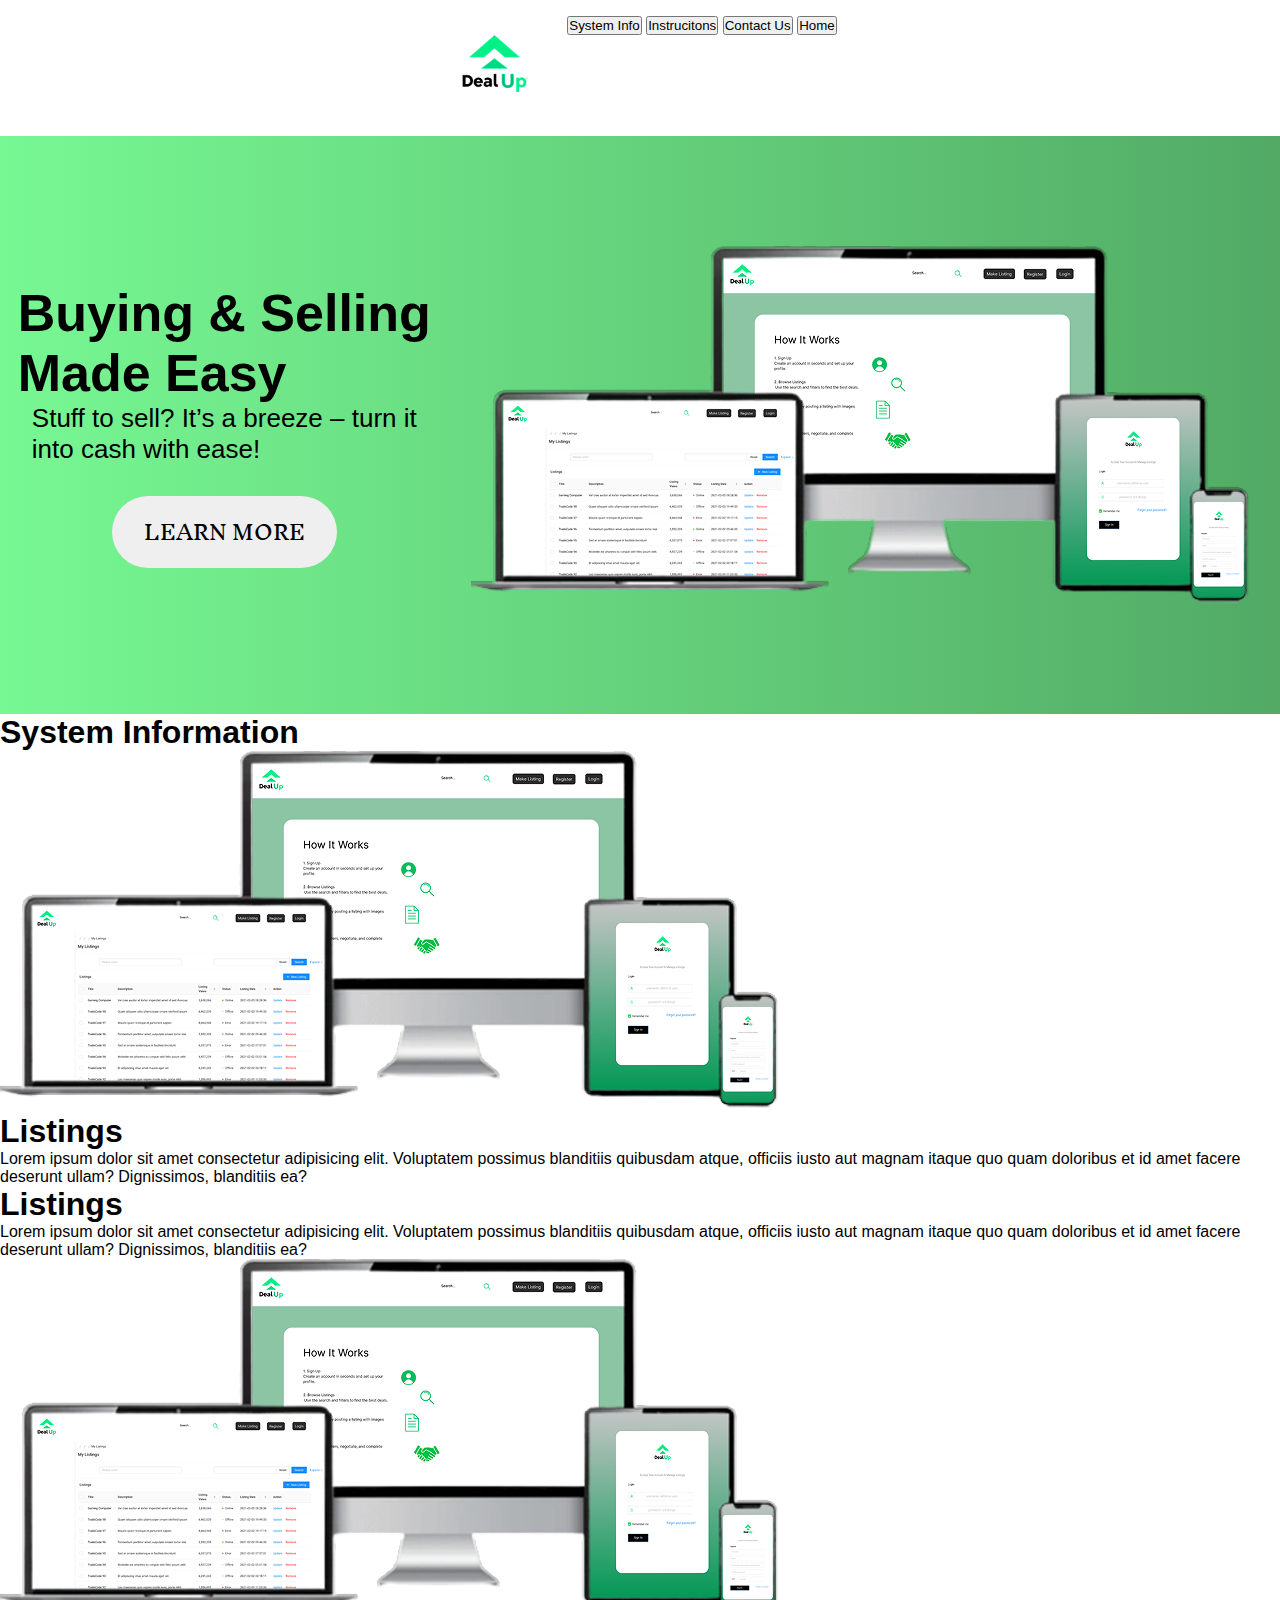
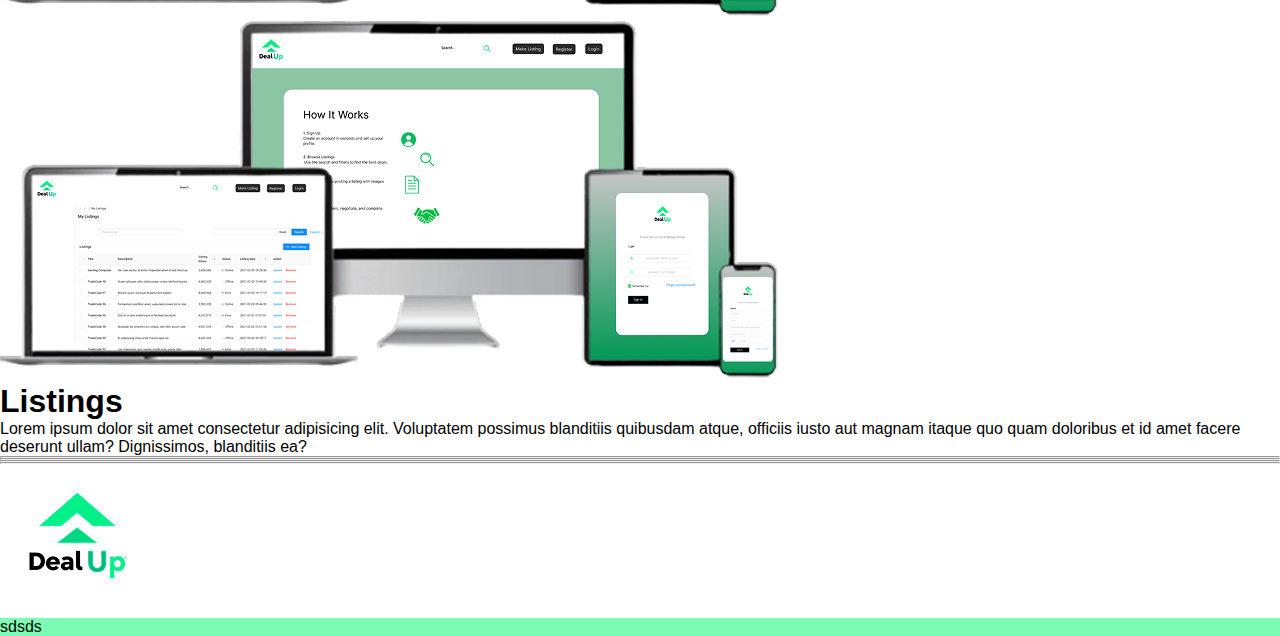
==== index.html @ 64e246d6 "Izmainas Hero page" ====
<!DOCTYPE html>
<html>
    <head>
        <meta charset="utf-8">
        <meta http-equiv="X-UA-Compatible" content="IE=edge">
        <title>DealUp</title>
        <link rel="icon" type="image/png" href="src/image/Logo.png">
        <meta name="description" content="">
        <meta name="viewport" content="width=device-width, initial-scale=1">
        <link rel="stylesheet" href="src/main.css">
        <link rel="preconnect" href="https://fonts.googleapis.com">
        <link rel="preconnect" href="https://fonts.gstatic.com" crossorigin>
        <link href="https://fonts.googleapis.com/css2?family=Inknut+Antiqua:wght@300;400;500;600;700;800;900&display=swap" rel="stylesheet">
    </head>

    <body >
      <div class="body">
        <div class="header">
          <header>
            <div>
            <nav>
              <div>
                <div class="logo">
                  <img src="src/image/Logo.png" alt="Logo" style="width: 100px;">
                </div>
              </div>
              <div class="NavButtons">
                <button>System Info</button>
                <button>Instrucitons</button>
                <button>Contact Us</button>
                <button id="home">Home</button>
              </div>
            </nav>
            </div>
          </header>
        </div> <!-- Header end -->
      
        <div id="Hero">

            <div id="Heading">
              <div id="HeroHead">
                <h1>Buying & Selling <br> Made Easy</h1>
              </div>
              <div>
                <p>Stuff to sell? It’s a breeze – turn it <br> into cash with ease!<p><br>
              </div>
              <div>
                <button class="Lern" type="button">LEARN MORE</button>
              </div>
            </div>
            <div id="HeroIMG">
              <img src="src/image/Hero.png" alt="Hero" style="height:358px;">
            </div>

        </div> <!-- Hero Section end  -->       

        <div class="System">
          <section>
            <div id="head">
              <h1>System Information</h1>
            </div>
            <div>
              <div>
                <img src="src/image/Hero.png">
                <h1>Listings</h1>
                <p>Lorem ipsum dolor sit amet consectetur adipisicing elit. Voluptatem possimus blanditiis quibusdam atque, officiis iusto aut magnam itaque quo quam doloribus et id amet facere deserunt ullam? Dignissimos, blanditiis ea?</p>
              </div>
              <div>
                <h1>Listings</h1>
                <p>Lorem ipsum dolor sit amet consectetur adipisicing elit. Voluptatem possimus blanditiis quibusdam atque, officiis iusto aut magnam itaque quo quam doloribus et id amet facere deserunt ullam? Dignissimos, blanditiis ea?</p>
                <img src="src/image/Hero.png">
               </div>
               <div>
                <img src="src/image/Hero.png">
                <h1>Listings</h1>
                <p>Lorem ipsum dolor sit amet consectetur adipisicing elit. Voluptatem possimus blanditiis quibusdam atque, officiis iusto aut magnam itaque quo quam doloribus et id amet facere deserunt ullam? Dignissimos, blanditiis ea?</p>
              </div>
            </div>
          </section>
        </div> <!-- System Information Section end  -->  

        <div id="joruney">
          <section>
          <hr id="top">
          <hr id="bottom">
            <div>
              <div>
                
              </div>

              <div>

              </div>
            </div>
          <hr id="top">
          <hr id="bottom">
        </section>
        </div> <!-- Journey Section end  -->  

        <div id="guide">
          <img src="src/image/Logo.png">
        </div> <!-- Guide Section end  -->  

        <div id="reviews">

        </div><!-- Reviews Section end  -->  
            
        <div id="download">

        </div><!-- Download Section end  -->  


        <div class="footer">
            <footer>
              sdsds
            </footer>
        </div> <!-- Footer Section end  -->  
      </div> 
      </body>

</html>
---- src/main.css ----
* {
    margin: 0;
    padding: 0;
    box-sizing: border-box;
  }
  
  html, body {
    margin: 0;
    padding: 0;
    scroll-behavior: smooth;
    font-family: Arial, sans-serif;
  }

  .Body{
    margin: 0;
    padding: 0;
    display: grid;
    grid-template-columns: 200px;
    grid-template-rows: repeat(8, 1fr);
  }

  .header {
    grid-column-start: span 3;
    grid-row: 3;
  } 
   
  nav {
    display: flex;
    justify-content: center;
    padding: 1rem;
    gap: 1.5rem;
  }

  #Hero {
    display: grid;
    padding-top: 100px;
    padding-bottom: 100px;
    grid-template-areas:
    "header img";
    gap: 5px;
    background: #77F893;
    background-image: linear-gradient(to right, rgba(255,0,0,0), rgba(82, 170, 101, 1));
  }

  #Hero > div {
    padding: 10px;
  }

  #Hero > div#Heading {
    font-size: 26px;
    text-align: left;
    grid-area: header;
    display: flex;
    justify-content: center;
    align-items:flex-end;
    display: inline-flex;
    justify-content: center;
    align-items: center;
    flex-direction: column;
  }

  #Hero > div#Quote {
    grid-area: quote;
    display: flex;
    justify-content: center;
    align-items:flex-end;
    text-align: left;
  }
  
  #Hero > div#Lern {
    grid-area: learn;
    display: flex;
    justify-content: center;
    text-align: left;

  }

  .Lern {
    border-radius: 100px;
    padding-left: 32px;
    padding-right: 32px;
    padding-top: 10px;
    padding-bottom: 10px;
    font-family: "Inknut Antiqua";
    font-size: 20px;
    cursor: pointer;
    background-image: rgb(rgb(255, 255, 255));
    white-space: nowrap;
    margin: 0;
    border: 0;
  }

  .Lern:hover {
    background-color: #2BB549;
    color: #fff;
    
  }



  #Hero > div#HeroIMG {
    grid-area: img;
    display: flex;
    justify-content: center;
    align-items: center;
  }

.section{
  background-color: #fff;
}
.footer{
  grid-row: 8;
  background-color: #7AFCB4;
}
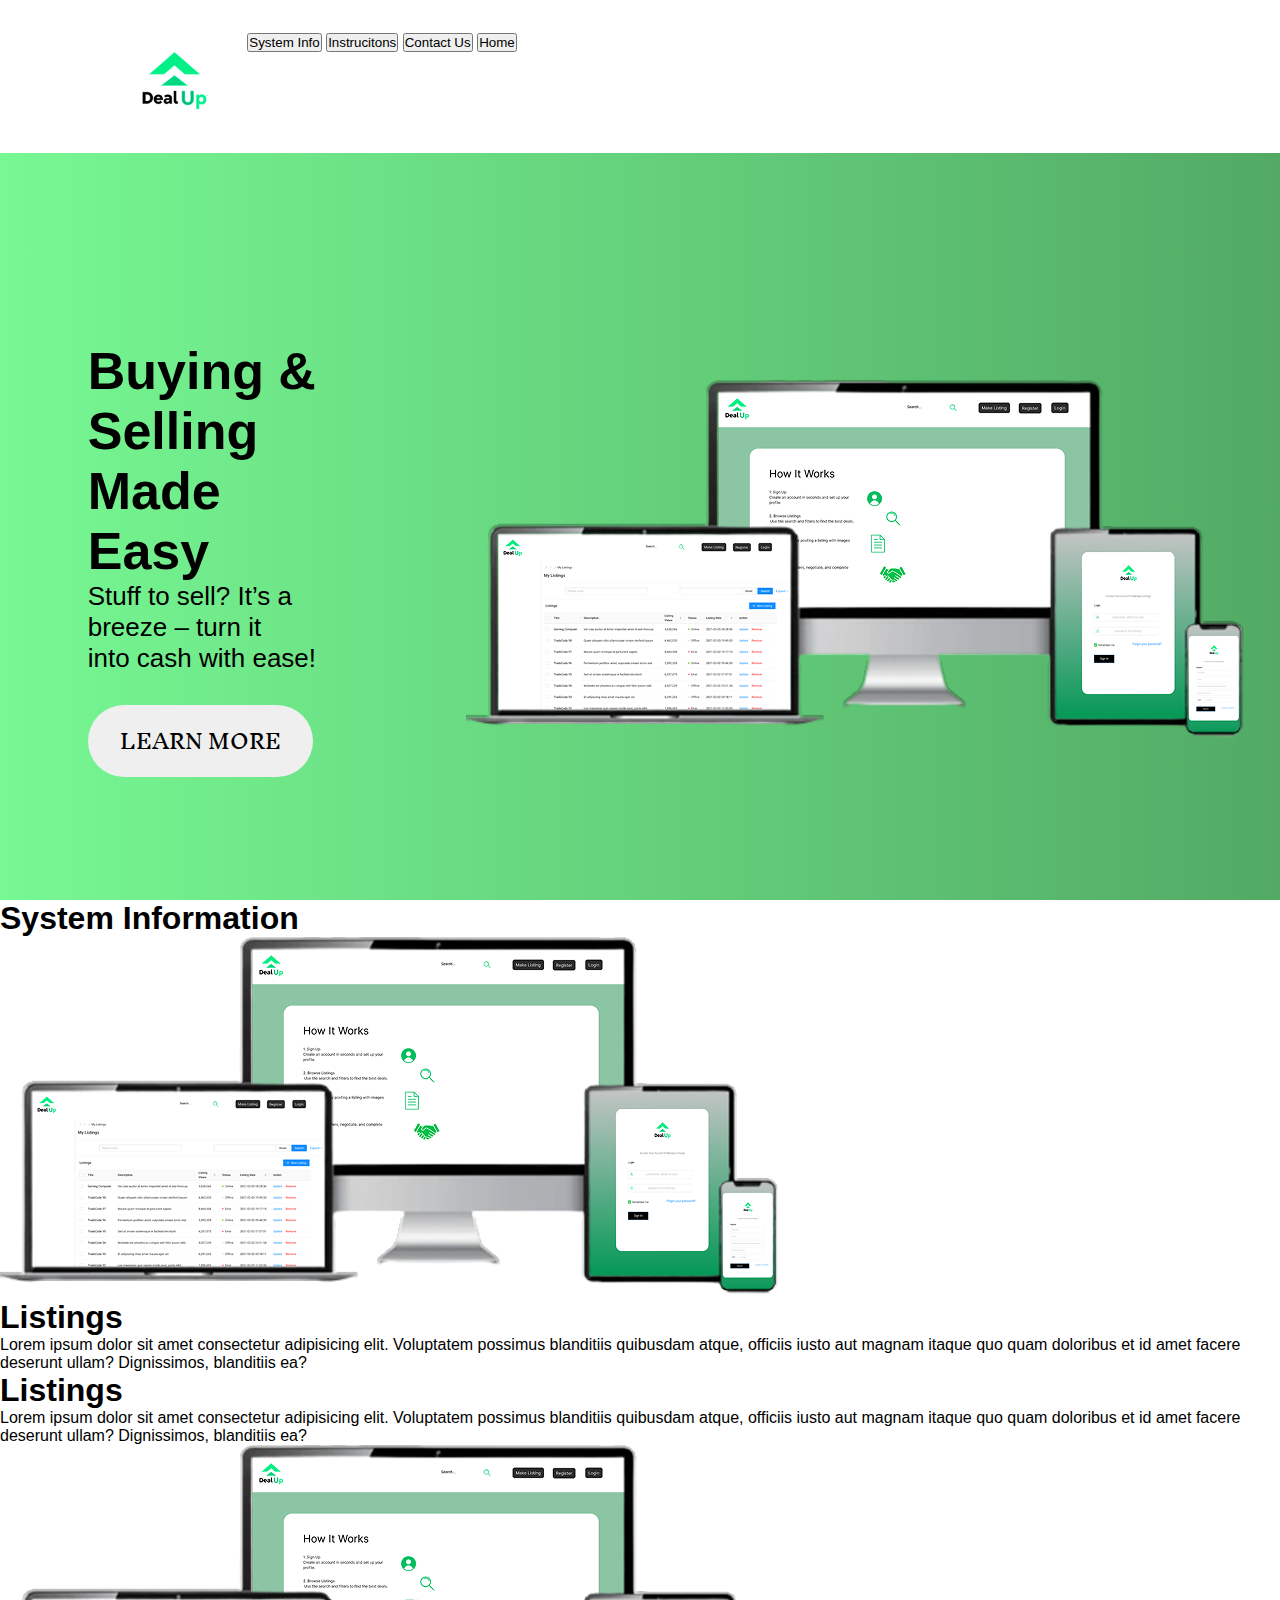
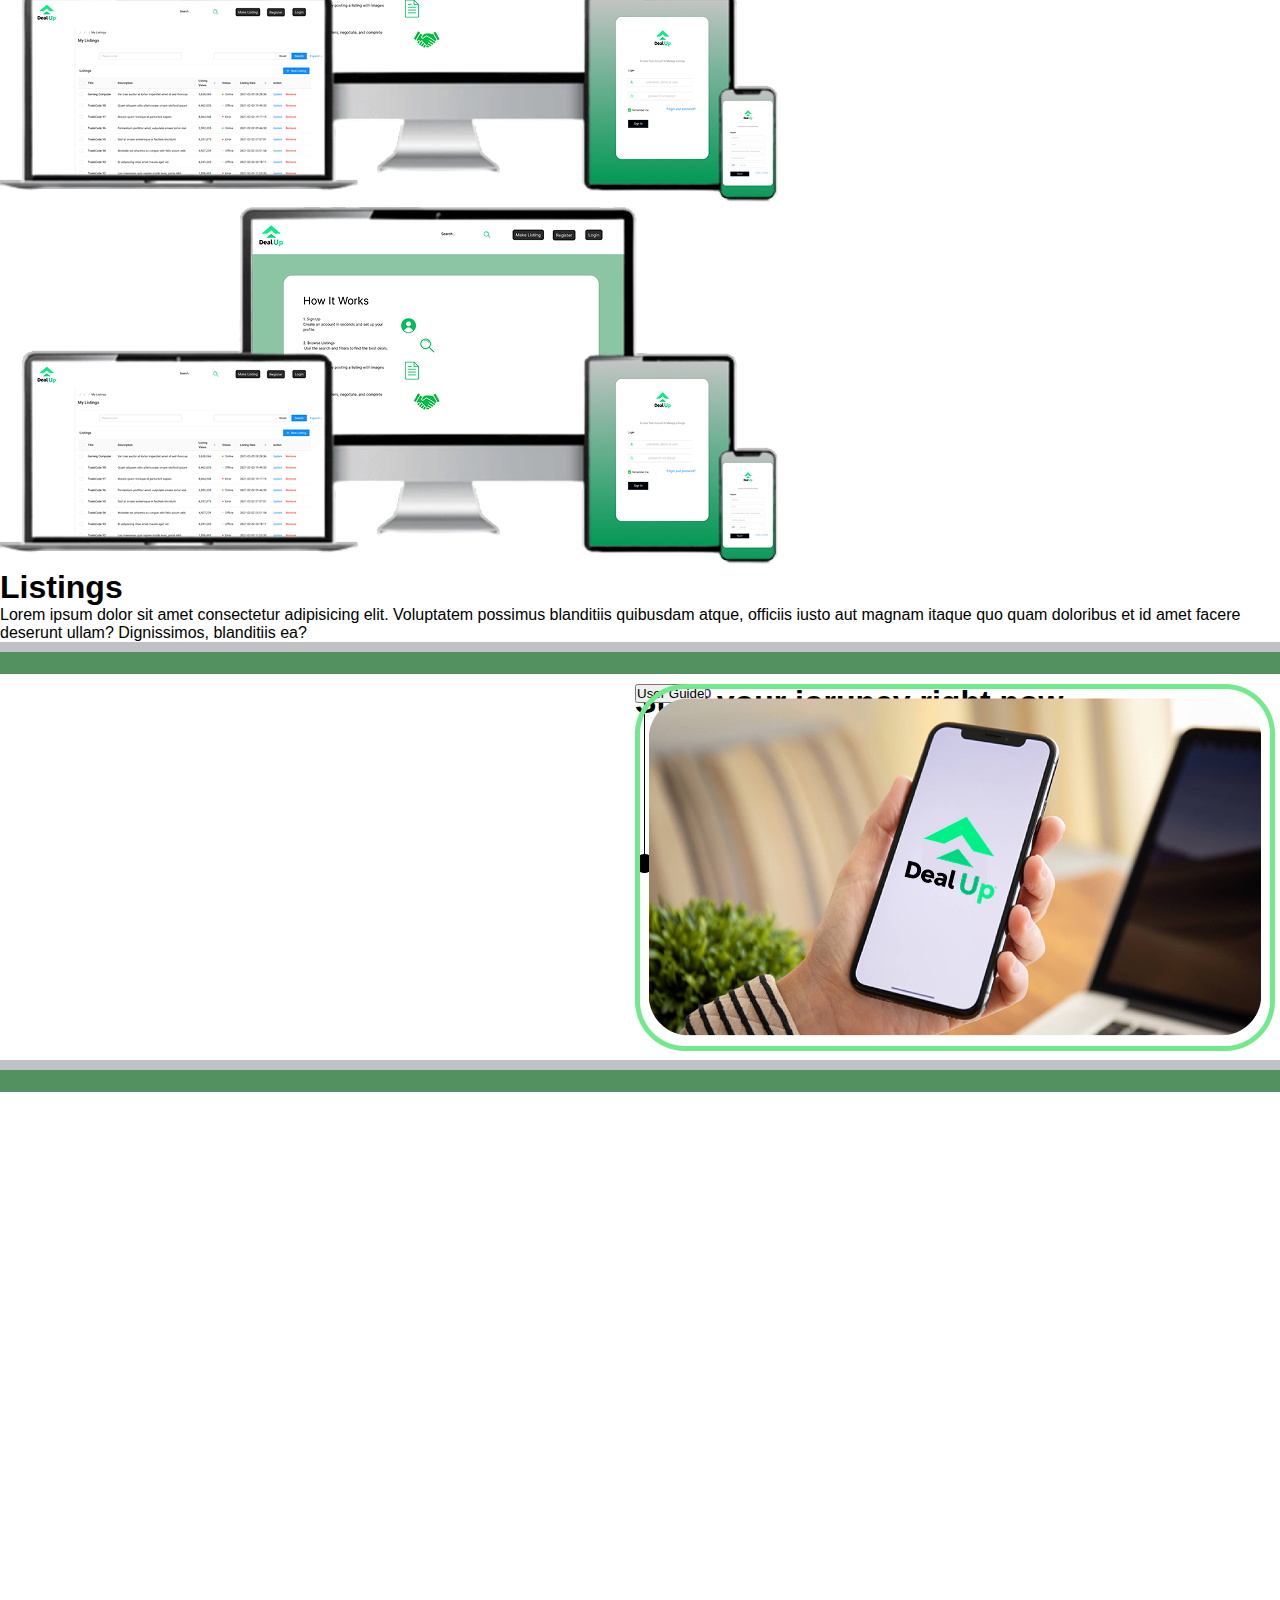
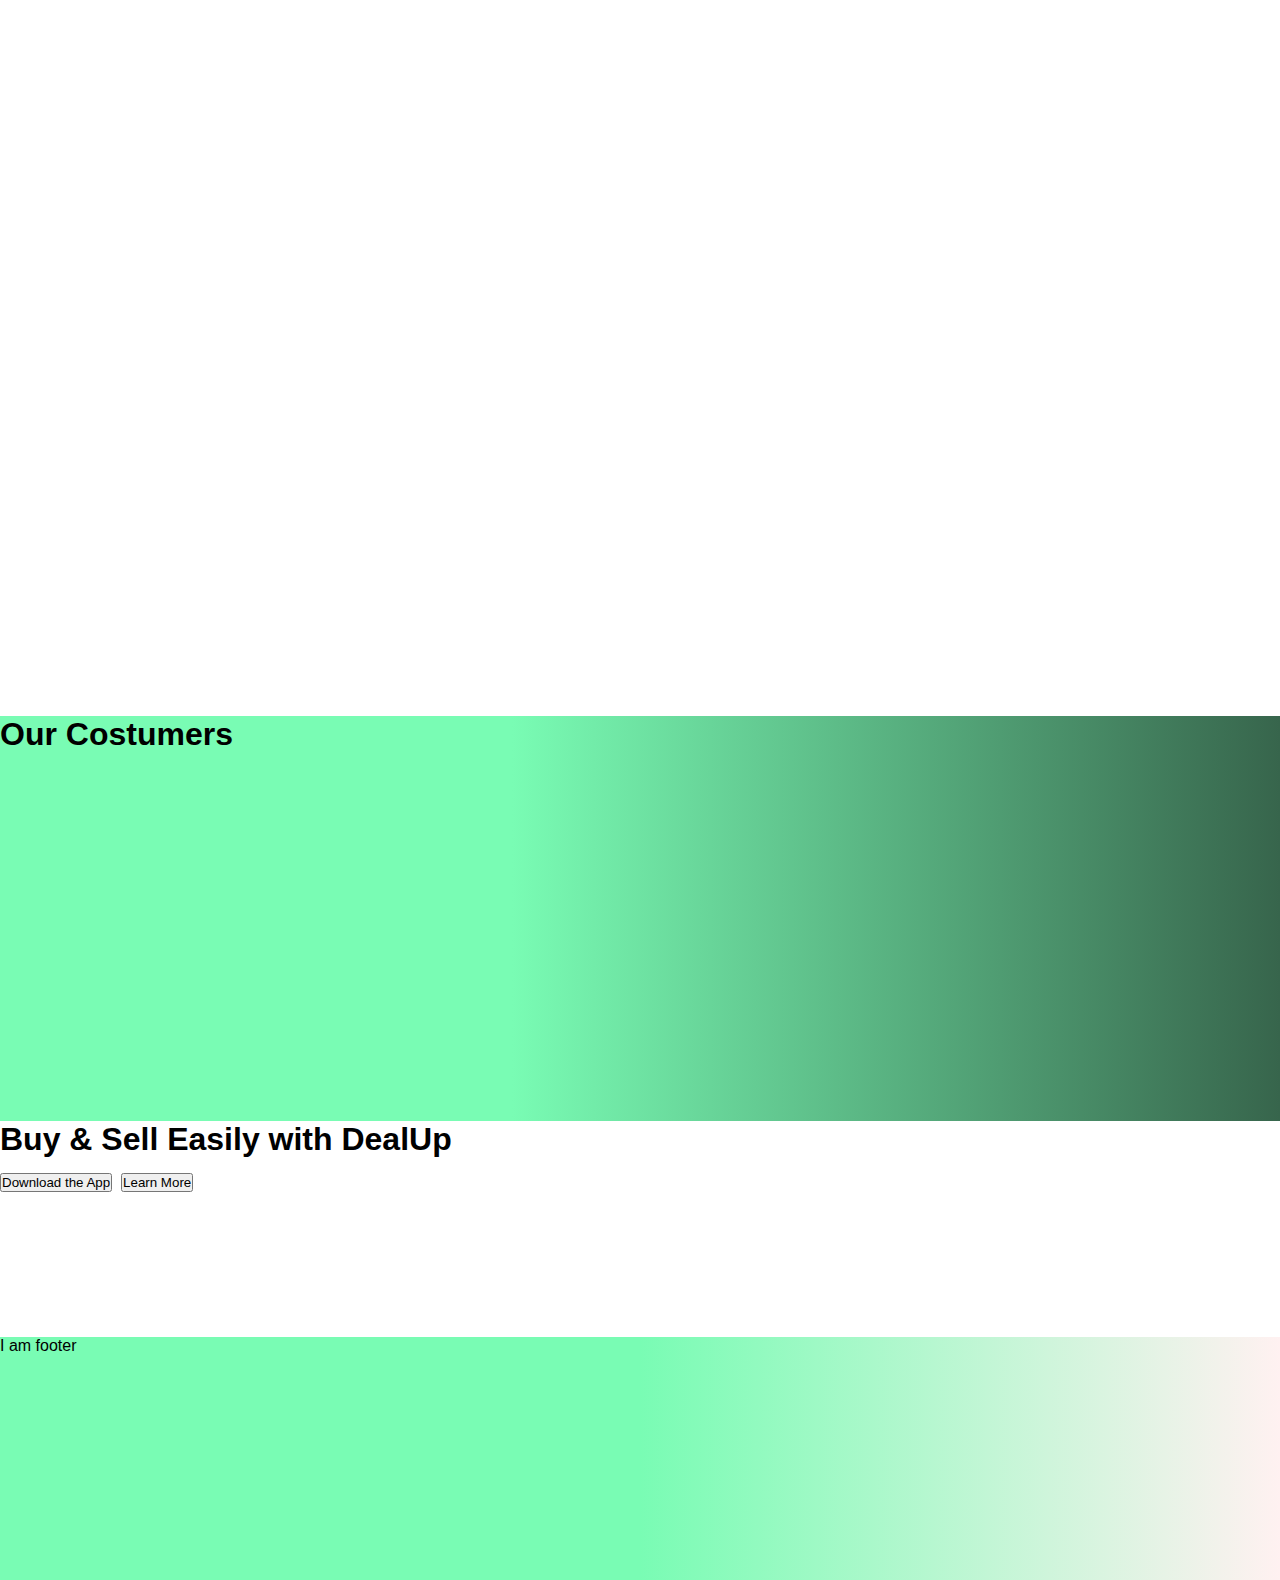
==== commit f93a1ca6: "Co-authored-by: Ralfs Rodrigo Poga  <23DP3RPoga@users.noreply.github.com> Journey , footer guide, do" ====
--- a/index.html
+++ b/index.html
@@ -20,12 +20,12 @@
             <div>
             <nav>
               <div>
-                <div class="logo">
+                <div id="logo">
                   <img src="src/image/Logo.png" alt="Logo" style="width: 100px;">
                 </div>
               </div>
-              <div class="NavButtons">
-                <button>System Info</button>
+              <div id="NavButtons">
+                <button >System Info</button>
                 <button>Instrucitons</button>
                 <button>Contact Us</button>
                 <button id="home">Home</button>
@@ -45,7 +45,7 @@
                 <p>Stuff to sell? It’s a breeze – turn it <br> into cash with ease!<p><br>
               </div>
               <div>
-                <button class="Lern" type="button">LEARN MORE</button>
+                <button id="Lern" type="button">LEARN MORE</button>
               </div>
             </div>
             <div id="HeroIMG">
@@ -83,13 +83,21 @@
           <section>
           <hr id="top">
           <hr id="bottom">
-            <div>
-              <div>
-                
+            <div id="mainJourney">
+              <div id="Heading">
+                <h1>Start your joruney right now</h1>
               </div>
-
-              <div>
-
+              <div id="line">
+                <img src="src/image/Group 52.png" alt="line">
+              </div>
+              <div id="link">
+                <a href="">link/dealup</a>
+              </div>
+              <div id="button">
+                <button>User Guide</button>
+              </div>
+              <div id="image">
+                <img src="src/image/Group 50.png" alt="image">
               </div>
             </div>
           <hr id="top">
@@ -98,23 +106,31 @@
         </div> <!-- Journey Section end  -->  
 
         <div id="guide">
-          <img src="src/image/Logo.png">
+          
         </div> <!-- Guide Section end  -->  
 
         <div id="reviews">
-
+          <div>
+            <h1>Our Costumers</h1>
+            <div>
+               <!-- card 1--> <!-- card 2--> <!-- card 3-->
+            </div> 
+          </div> 
         </div><!-- Reviews Section end  -->  
             
         <div id="download">
-
+          <div id="download">
+            <h1>Buy & Sell Easily with DealUp <h1> <button>Download the App</button> <button>Learn More</button>
+           </div>
         </div><!-- Download Section end  -->  
 
 
-        <div class="footer">
+        <div id="footer">
             <footer>
-              sdsds
+              I am footer
             </footer>
         </div> <!-- Footer Section end  -->  
+
       </div> 
       </body>
 
--- a/src/main.css
+++ b/src/main.css
@@ -20,10 +20,24 @@
   }
 
   .header {
-    grid-column-start: span 3;
-    grid-row: 3;
+    height: 17vh;
+    display: grid;
+    grid-template-columns: repeat(2,1fr);
+    grid-row: 1;
+      justify-content: center;
+  align-items:flex-end;
+  flex-direction: column;
   } 
-   
+  #logo{
+  grid-column-start: 1;
+  grid-column-end: 1;  
+  
+
+  }
+  #NavButtons{
+    grid-column-start: 2;
+    grid-column-end: 2;  
+  }
   nav {
     display: flex;
     justify-content: center;
@@ -32,6 +46,8 @@
   }
 
   #Hero {
+    height: 83vh;
+    grid-row: 2;
     display: grid;
     padding-top: 100px;
     padding-bottom: 100px;
@@ -52,19 +68,8 @@
     grid-area: header;
     display: flex;
     justify-content: center;
-    align-items:flex-end;
-    display: inline-flex;
-    justify-content: center;
-    align-items: center;
+    padding: 20%;
     flex-direction: column;
-  }
-
-  #Hero > div#Quote {
-    grid-area: quote;
-    display: flex;
-    justify-content: center;
-    align-items:flex-end;
-    text-align: left;
   }
   
   #Hero > div#Lern {
@@ -75,7 +80,7 @@
 
   }
 
-  .Lern {
+  #Lern {
     border-radius: 100px;
     padding-left: 32px;
     padding-right: 32px;
@@ -90,13 +95,59 @@
     border: 0;
   }
 
-  .Lern:hover {
+  #Lern:hover {
     background-color: #2BB549;
     color: #fff;
     
   }
 
+  #top {
+    height: 10px;
+    background-color: rgba(164, 167, 174, 0.7);
+    padding: 0%;
+    border: 0;
+  }
 
+  #bottom {
+    height: 22px;
+    background-color: rgba(64, 133, 79, 0.9);
+    padding: 0%;
+    border: 0;
+  }
+
+  #mainJourney {
+    grid-template-columns: 1fr 3fr;
+    background-color: #2196F3;
+    padding: 5px; 
+    grid-row: 2;
+    display: grid;
+    grid-template-areas:
+    "Heading image"
+    "line link image"
+    "button image";
+    gap: 5px;
+    background: #ffffff;
+  }
+  
+  #mainJourney > div#Heading {
+    grid-area: Heading;
+  }
+
+  #mainJourney > div#link {
+    grid-area: link;
+  }
+
+  #mainJourney > div#line {
+    grid-area: line;
+  }
+
+  #mainJourney > div#button {
+    grid-area: button;
+  }
+
+  #mainJourney > div#image {
+    grid-area: image;
+  }
 
   #Hero > div#HeroIMG {
     grid-area: img;
@@ -105,10 +156,36 @@
     align-items: center;
   }
 
-.section{
-  background-color: #fff;
+#System{
+  height: 119vh;
+  grid-row: 3;  
+  background-color: #ffffff;
 }
-.footer{
+#journey{
+  grid-row: 4;
+  background-color: #ffffff;
+
+}
+#guide{
+  grid-row: 5;
+  background-color: #7AFCB4;
+  height: 136vh;
+  background-color: #FFF;
+}
+#reviews{
+  grid-row: 6;
+  background-image: linear-gradient(to right,#79FCB4 40%,#37654C 100%);
+  height: 45vh;
+}
+#download{
+  grid-row: 7;
+  background-color: #ffffff;
+  height: 24vh;
+  
+}
+
+#footer{
+  height: 27vh;
   grid-row: 8;
-  background-color: #7AFCB4;
+  background-image: linear-gradient(to right,#79FCB4 50%,#FFF1F1 100%);
 }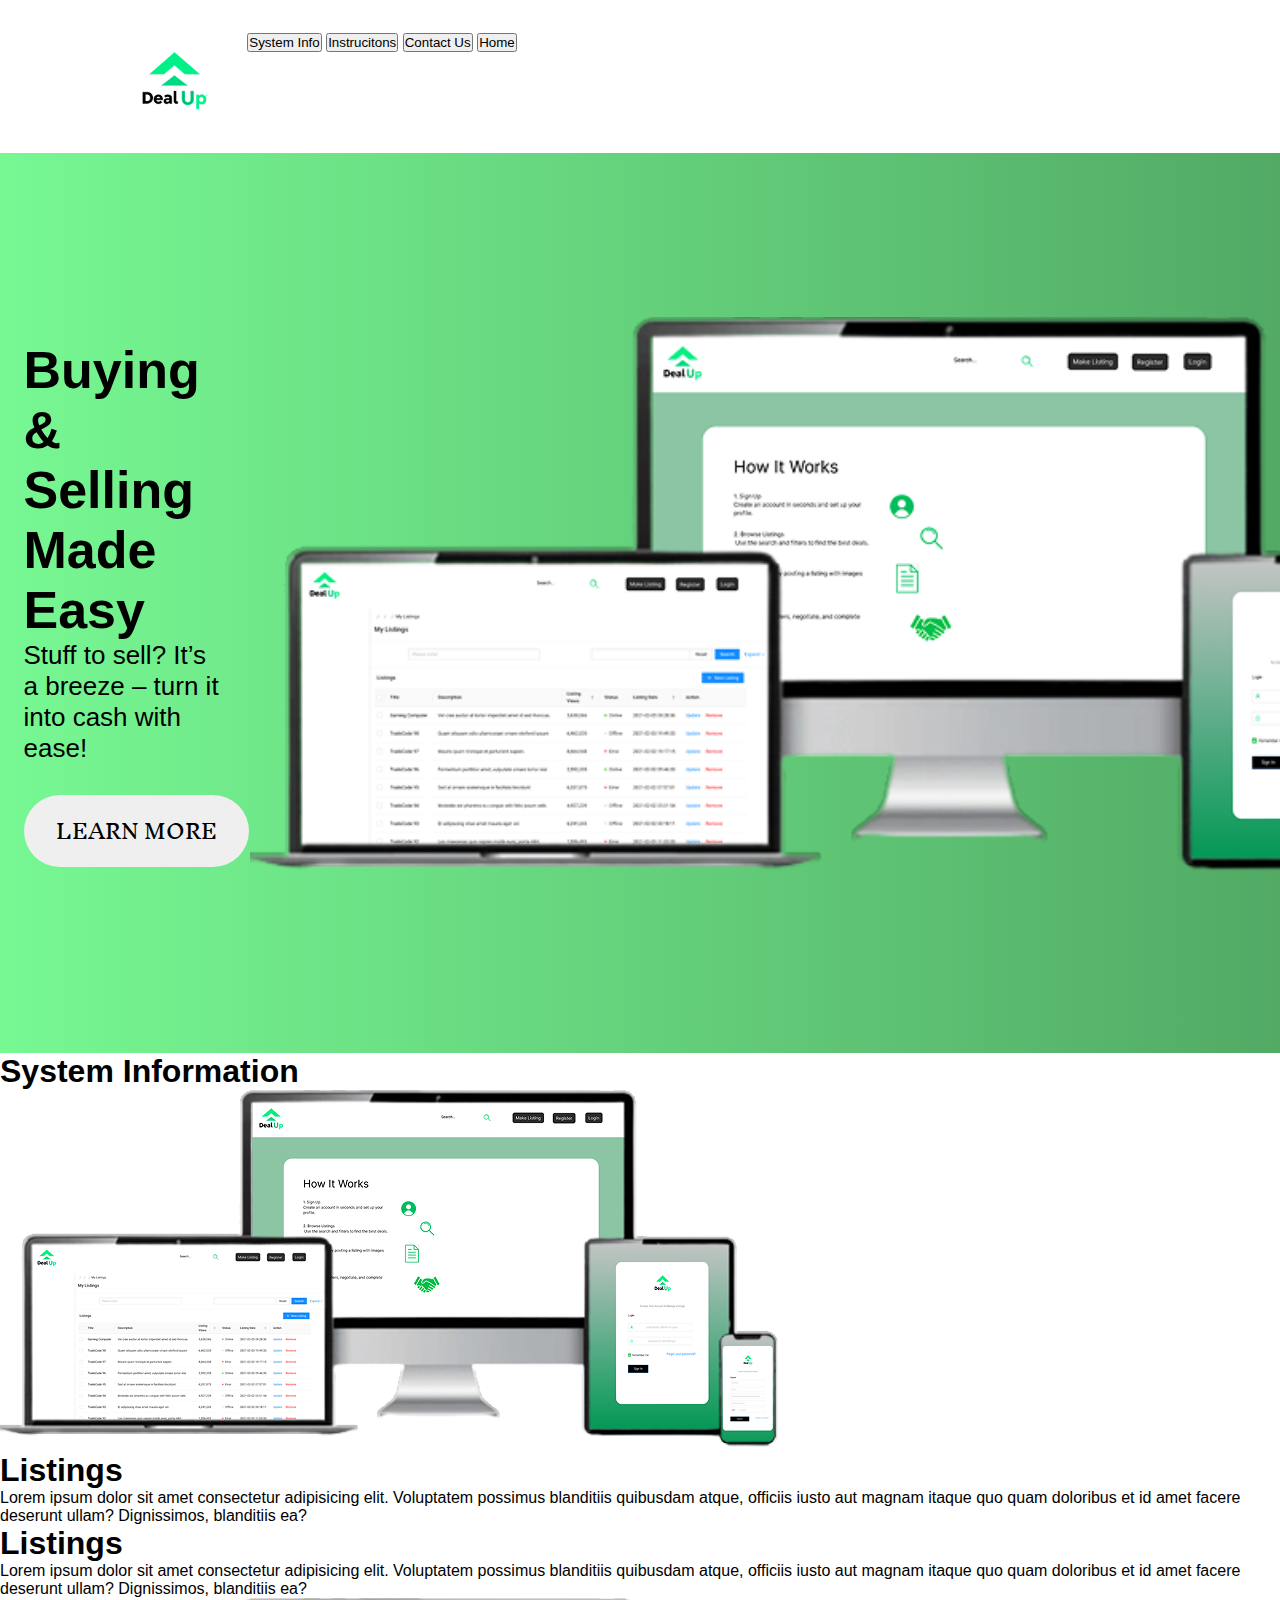
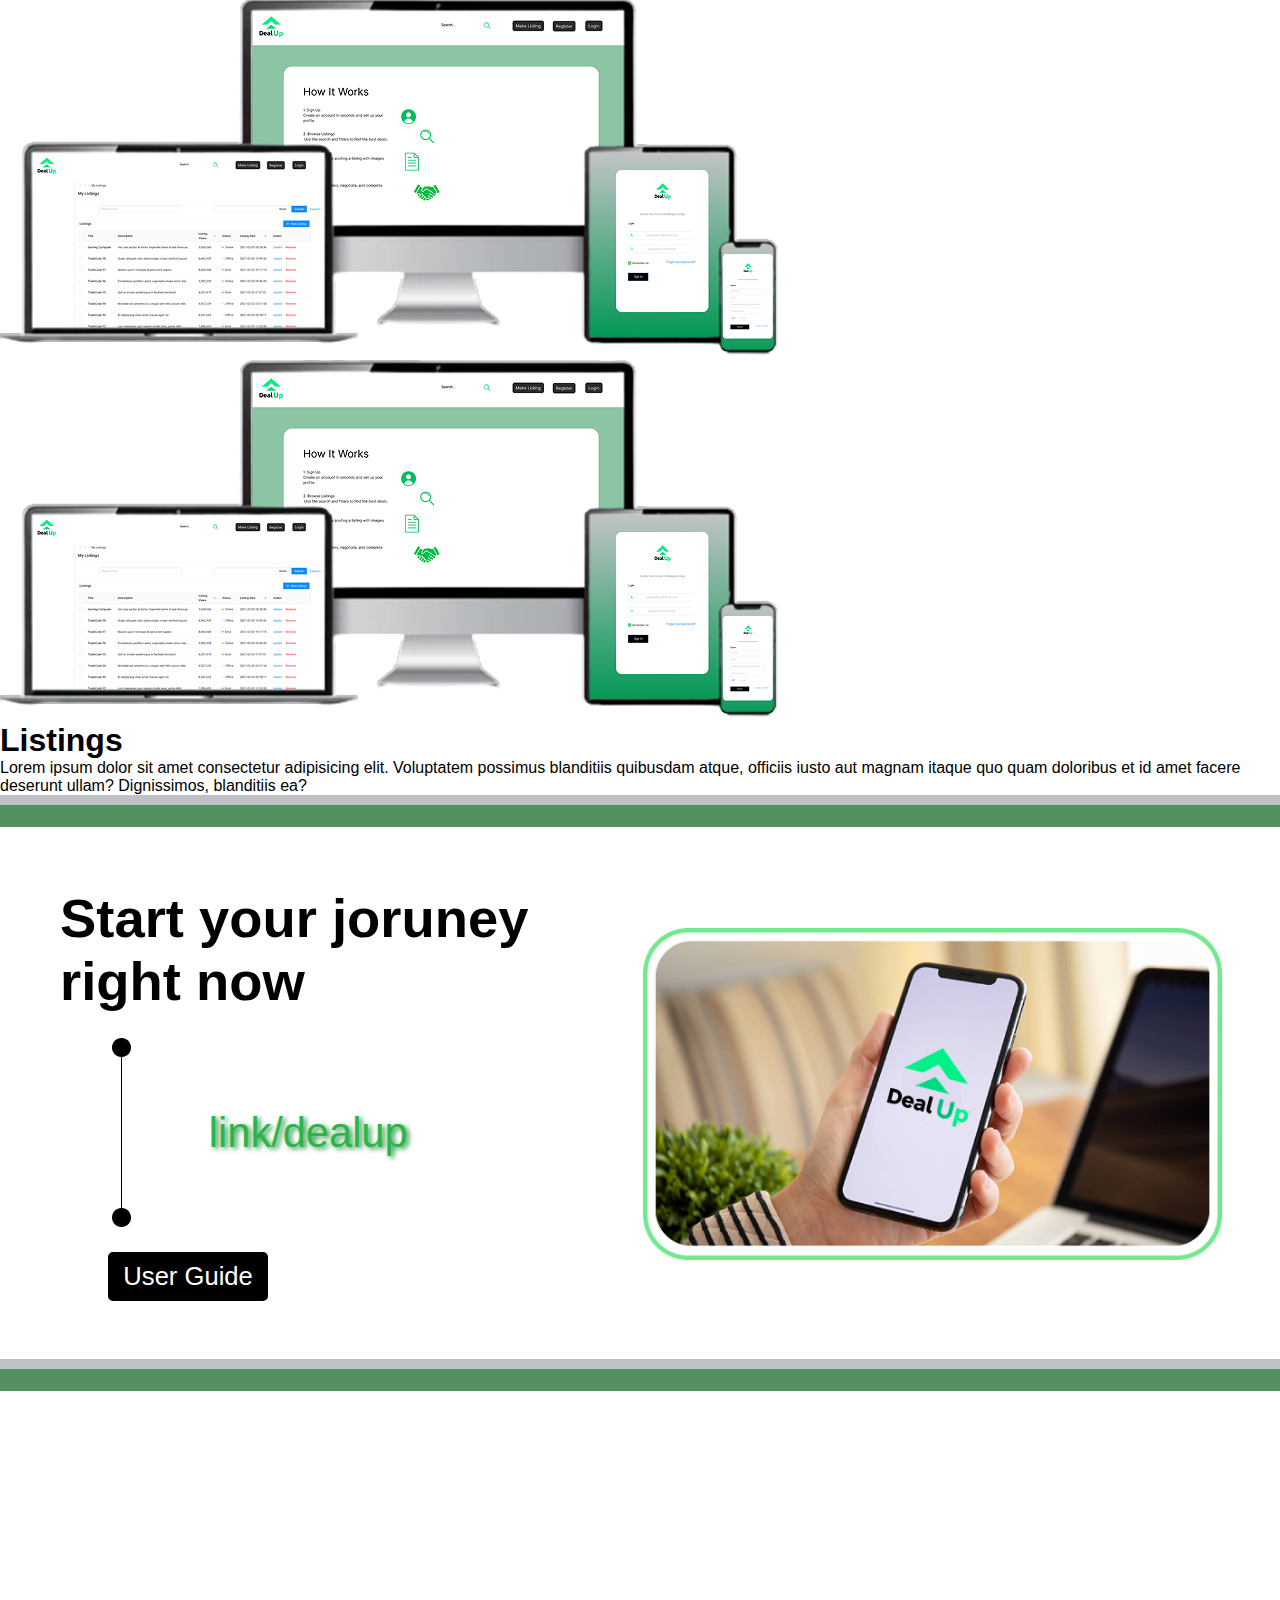
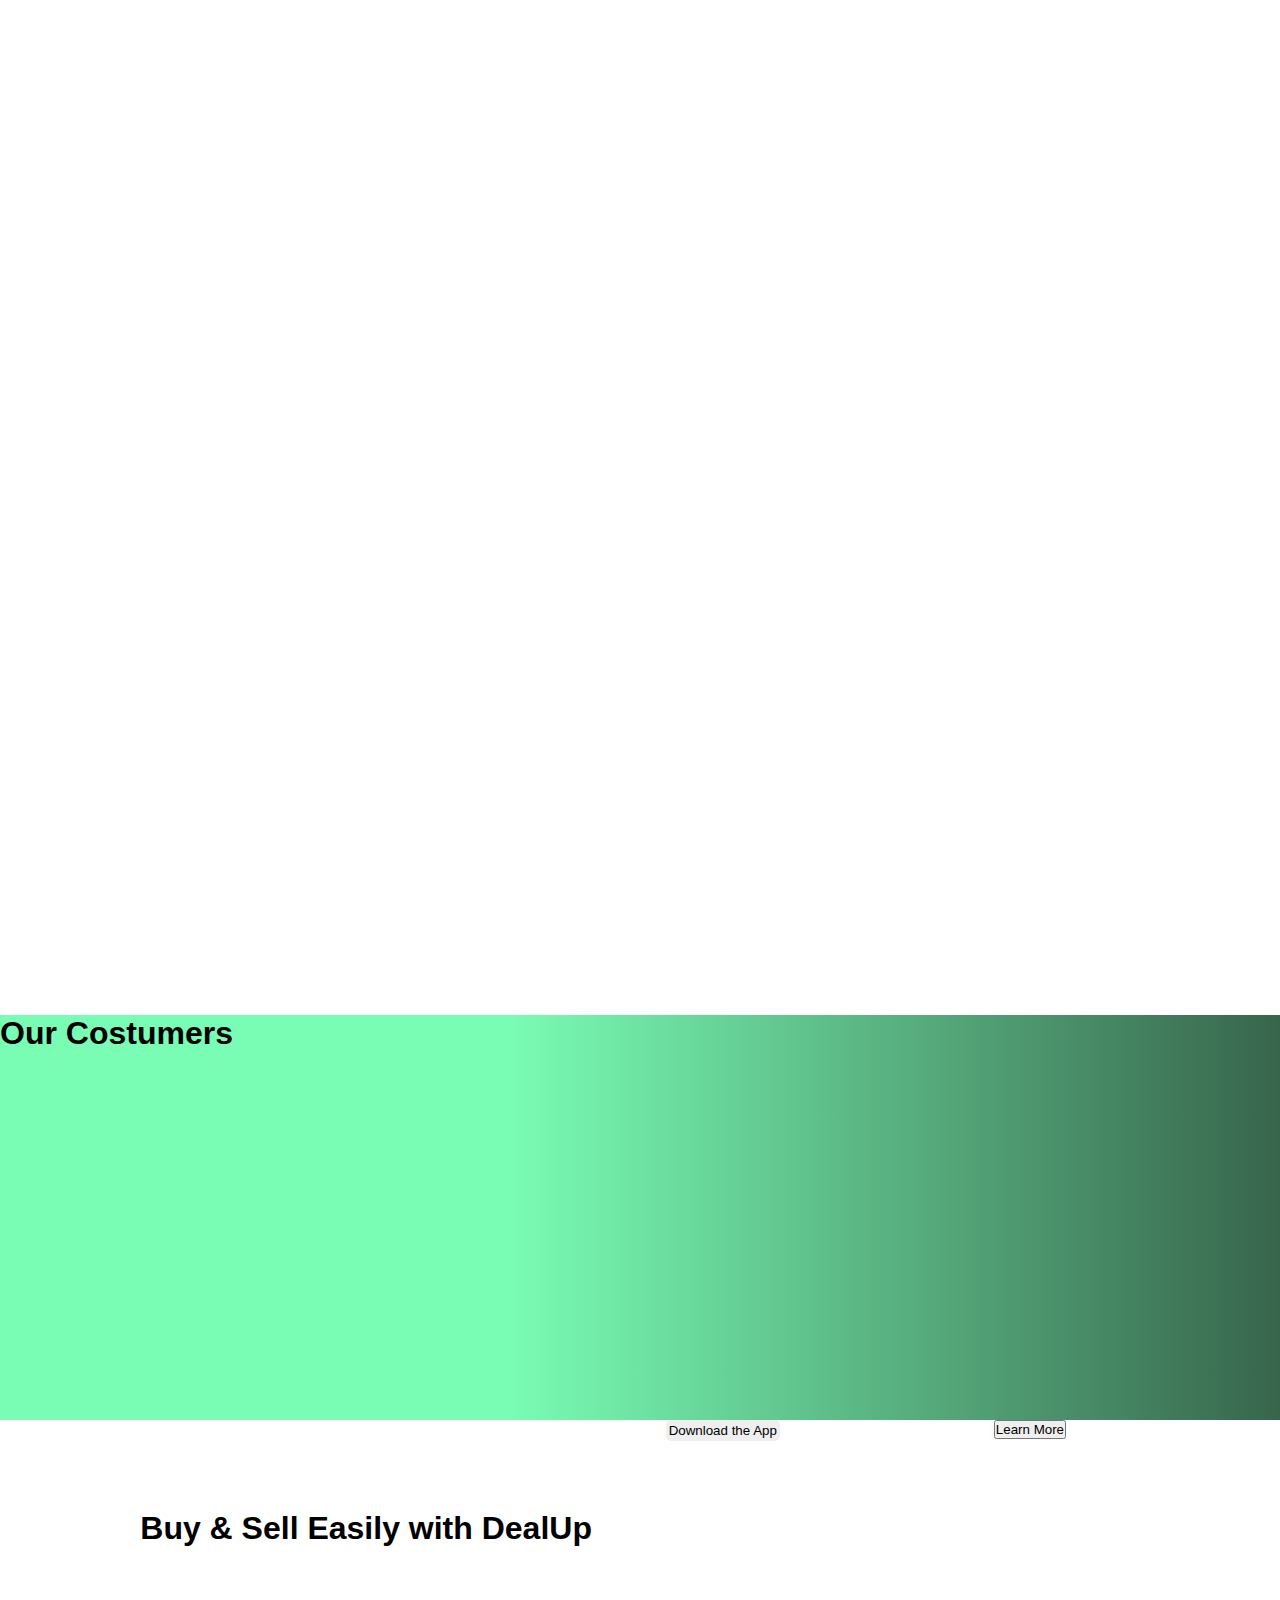
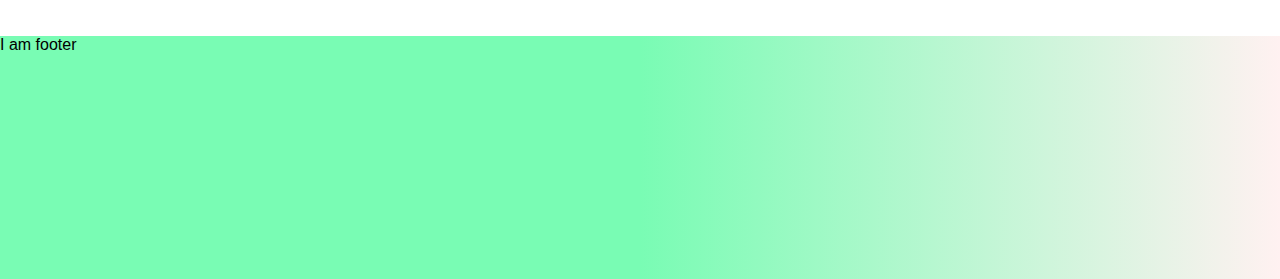
==== commit b467c97b: "pabeigts journey" ====
--- a/index.html
+++ b/index.html
@@ -45,11 +45,11 @@
                 <p>Stuff to sell? It’s a breeze – turn it <br> into cash with ease!<p><br>
               </div>
               <div>
-                <button id="Lern" type="button">LEARN MORE</button>
+                <button id="Lern">LEARN MORE</button>
               </div>
             </div>
             <div id="HeroIMG">
-              <img src="src/image/Hero.png" alt="Hero" style="height:358px;">
+              <img src="src/image/Hero.png" alt="Hero" style="height:84%;">
             </div>
 
         </div> <!-- Hero Section end  -->       
@@ -94,10 +94,10 @@
                 <a href="">link/dealup</a>
               </div>
               <div id="button">
-                <button>User Guide</button>
+                <button id="UserButton">User Guide</button>
               </div>
               <div id="image">
-                <img src="src/image/Group 50.png" alt="image">
+                <img src="src/image/Group 50.png" alt="image" style="height: 80%;">
               </div>
             </div>
           <hr id="top">
@@ -119,9 +119,10 @@
         </div><!-- Reviews Section end  -->  
             
         <div id="download">
-          <div id="download">
-            <h1>Buy & Sell Easily with DealUp <h1> <button>Download the App</button> <button>Learn More</button>
-           </div>
+          <div id="text"><h1>Buy & Sell Easily with DealUp</h1></div>
+          <div id="b1"><button id="b11">Download the App</button></div>
+          <div id="b2"><button>Learn More</button></div>
+              
         </div><!-- Download Section end  -->  
 
 
--- a/src/main.css
+++ b/src/main.css
@@ -46,7 +46,7 @@
   }
 
   #Hero {
-    height: 83vh;
+    height: 100vh;
     grid-row: 2;
     display: grid;
     padding-top: 100px;
@@ -58,6 +58,13 @@
     background-image: linear-gradient(to right, rgba(255,0,0,0), rgba(82, 170, 101, 1));
   }
 
+  #Hero > div#HeroIMG {
+      grid-area: img;
+      display: flex;
+      justify-content: center;
+      align-items: center;
+    }
+  
   #Hero > div {
     padding: 10px;
   }
@@ -68,7 +75,7 @@
     grid-area: header;
     display: flex;
     justify-content: center;
-    padding: 20%;
+    padding-left: 10%;
     flex-direction: column;
   }
   
@@ -118,43 +125,84 @@
   #mainJourney {
     grid-template-columns: 1fr 3fr;
     background-color: #2196F3;
-    padding: 5px; 
+    padding: 50px; 
     grid-row: 2;
     display: grid;
     grid-template-areas:
-    "Heading image"
+    "Heading Heading image"
     "line link image"
-    "button image";
+    "button button image";
     gap: 5px;
     background: #ffffff;
   }
+
+  #mainJourney > div {
+    padding: 10px;
+  }
   
   #mainJourney > div#Heading {
     grid-area: Heading;
-  }
+    font-size: 170%;
+    text-align: bottom;
+    display: flex;
+    justify-content: center;
+    
+  } 
+
+  #mainJourney > div#line {
+      grid-area: line;
+      display: flex;
+      justify-content: center;
+      align-items: center;
+    }
 
   #mainJourney > div#link {
     grid-area: link;
-  }
-
-  #mainJourney > div#line {
-    grid-area: line;
+    display: flex;
+    justify-content: left;
+    align-items: center;
+    font-size: 260%;
+  }
+  #mainJourney > div#link > a {
+    text-decoration: none;
+    color:#2BB549;
+    text-shadow: #27923e 3px 2px 5px;
   }
 
   #mainJourney > div#button {
     grid-area: button;
+    padding-left: 10%;
+    display: flex;
+    justify-content: left;
+    align-items: center;
+    
+  }
+  #UserButton {
+    font-size: 160%;
+    border: 0;
+    padding: 2%;
+    padding-left: 3%;
+    padding-right: 3%;
+    border-radius: 5px;
+    background-color: black;
+    color: white;
+    cursor: pointer;
+  }
+
+  #UserButton:hover {
+    background-color: #2BB549;
+    color: #fff;
+    
   }
 
   #mainJourney > div#image {
     grid-area: image;
-  }
-
-  #Hero > div#HeroIMG {
-    grid-area: img;
     display: flex;
     justify-content: center;
     align-items: center;
   }
+
+  
 
 #System{
   height: 119vh;
@@ -179,10 +227,40 @@
 }
 #download{
   grid-row: 7;
+  grid-template-areas: 
+  "text b1 b2";
+  display: grid;
   background-color: #ffffff;
   height: 24vh;
   
 }
+#download > div#text {
+  grid-area: text;
+}
+div#text {
+  display: flex;
+  justify-content: center;
+  align-items: center;
+  font-size: 100%;
+  padding-left: 10%;
+}
+
+#download > div#b1 {
+  grid-area: b1;
+}
+#download > div#b1 > #b11 {
+  grid-area: b1;
+  display: flex;
+  justify-content: right; 
+  align-items: center;
+  border: 0;
+  border-radius: 5px;
+  padding: 3px;
+}
+#download > div#b2 {
+  grid-area: b2;
+}
+
 
 #footer{
   height: 27vh;
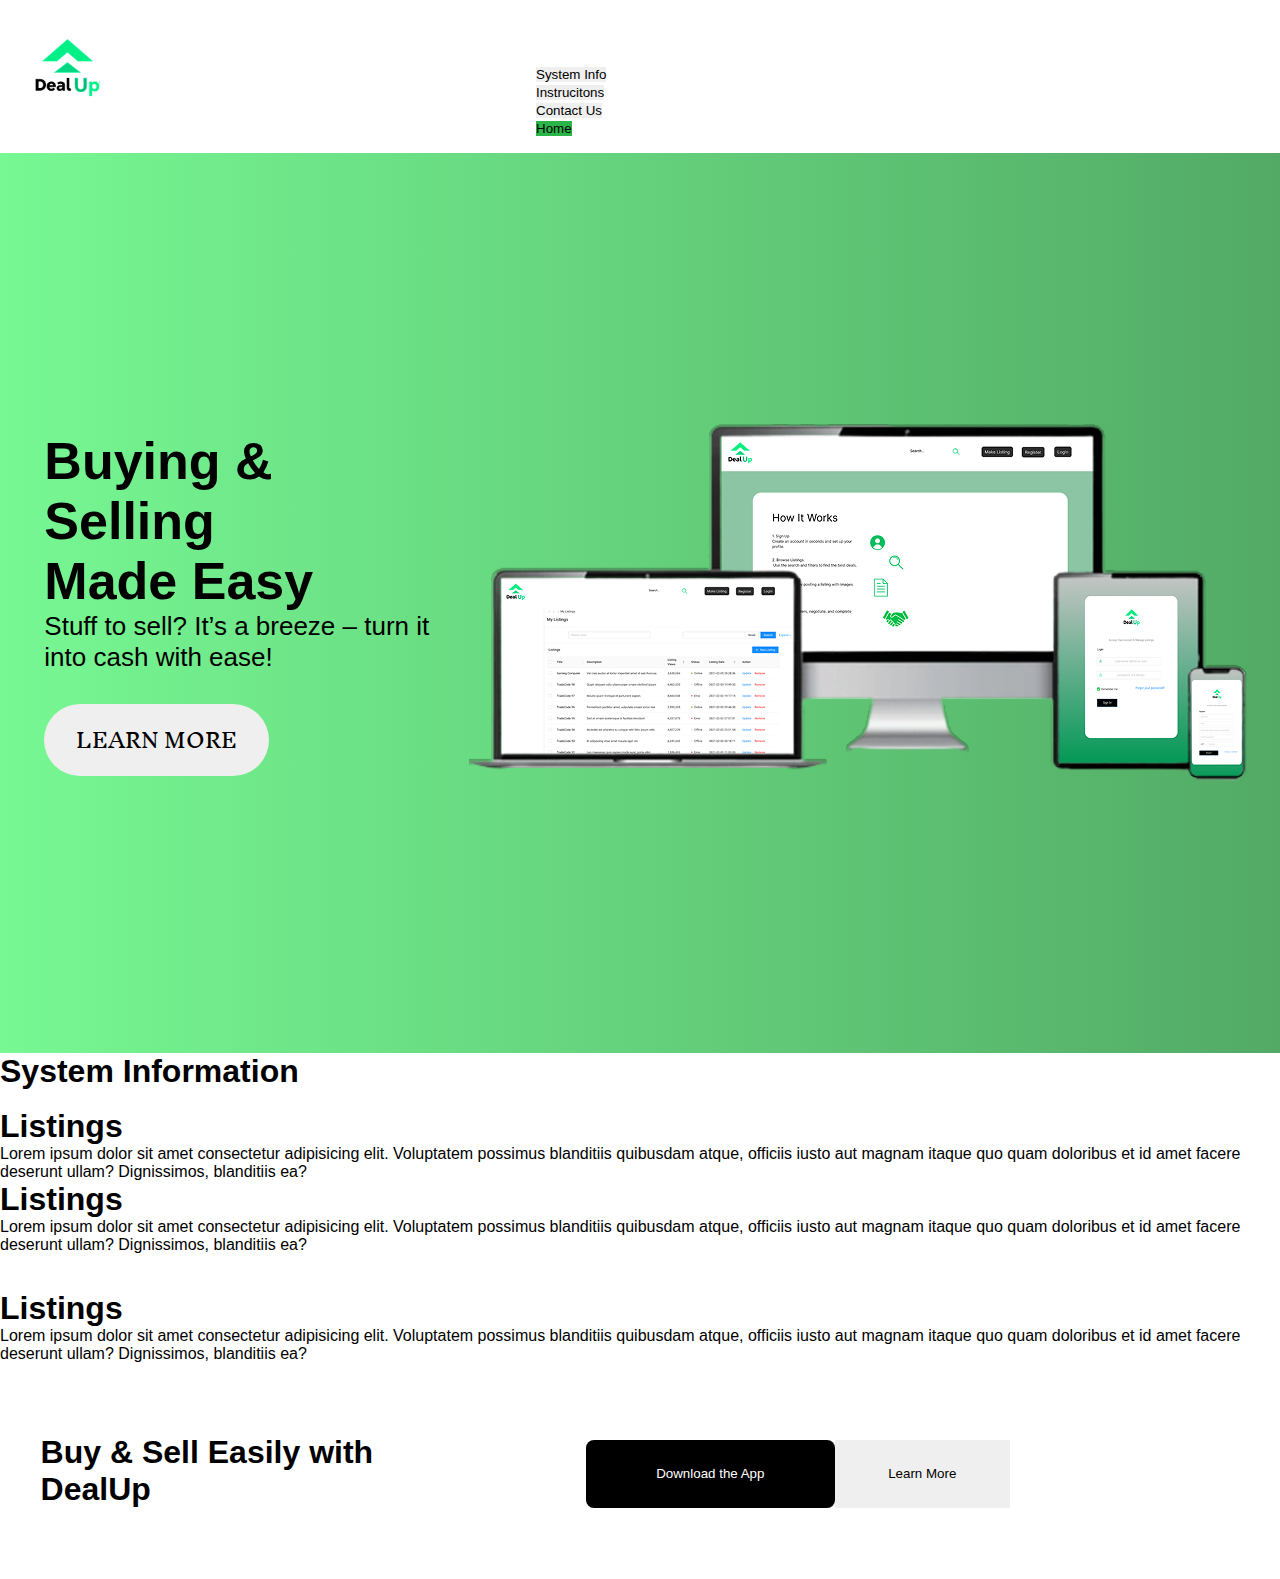
==== commit 078ccbc3: "Pievienoju mobila telefona responsivitati" ====
--- a/index.html
+++ b/index.html
@@ -49,7 +49,7 @@
               </div>
             </div>
             <div id="HeroIMG">
-              <img src="src/image/Hero.png" alt="Hero" style="height:84%;">
+              <img src="src/image/Hero.png" alt="Hero">
             </div>
 
         </div> <!-- Hero Section end  -->       
@@ -61,17 +61,17 @@
             </div>
             <div>
               <div>
-                <img src="src/image/Hero.png">
+                <img >
                 <h1>Listings</h1>
                 <p>Lorem ipsum dolor sit amet consectetur adipisicing elit. Voluptatem possimus blanditiis quibusdam atque, officiis iusto aut magnam itaque quo quam doloribus et id amet facere deserunt ullam? Dignissimos, blanditiis ea?</p>
               </div>
               <div>
                 <h1>Listings</h1>
                 <p>Lorem ipsum dolor sit amet consectetur adipisicing elit. Voluptatem possimus blanditiis quibusdam atque, officiis iusto aut magnam itaque quo quam doloribus et id amet facere deserunt ullam? Dignissimos, blanditiis ea?</p>
-                <img src="src/image/Hero.png">
+                <img >
                </div>
                <div>
-                <img src="src/image/Hero.png">
+                <img >
                 <h1>Listings</h1>
                 <p>Lorem ipsum dolor sit amet consectetur adipisicing elit. Voluptatem possimus blanditiis quibusdam atque, officiis iusto aut magnam itaque quo quam doloribus et id amet facere deserunt ullam? Dignissimos, blanditiis ea?</p>
               </div>
@@ -79,7 +79,7 @@
           </section>
         </div> <!-- System Information Section end  -->  
 
-        <div id="joruney">
+        <!--<div id="joruney">
           <section>
           <hr id="top">
           <hr id="bottom">
@@ -103,34 +103,34 @@
           <hr id="top">
           <hr id="bottom">
         </section>
-        </div> <!-- Journey Section end  -->  
+        </div> --><!-- Journey Section end  -->  
 
-        <div id="guide">
+        <!-- <div id="guide">
           
-        </div> <!-- Guide Section end  -->  
+        </div>-->  <!-- Guide Section end  -->  
 
-        <div id="reviews">
+       <!--  <div id="reviews">
           <div>
             <h1>Our Costumers</h1>
             <div>
-               <!-- card 1--> <!-- card 2--> <!-- card 3-->
-            </div> 
+               --><!-- card 1--> <!-- card 2--> <!-- card 3-->
+            <!--</div> 
           </div> 
-        </div><!-- Reviews Section end  -->  
+        </div>--><!-- Reviews Section end  -->  
             
         <div id="download">
           <div id="text"><h1>Buy & Sell Easily with DealUp</h1></div>
-          <div id="b1"><button id="b11">Download the App</button></div>
-          <div id="b2"><button>Learn More</button></div>
+          <div id="b1" ><button id="downloadbutton">Download the App</button></div>
+          <div id="b2"><button id="learnbutton">Learn More</button></div>
               
         </div><!-- Download Section end  -->  
 
 
-        <div id="footer">
+       <!--  <div id="footer">
             <footer>
               I am footer
             </footer>
-        </div> <!-- Footer Section end  -->  
+        </div>-->  <!-- Footer Section end  -->  
 
       </div> 
       </body>
--- a/src/main.css
+++ b/src/main.css
@@ -1,9 +1,10 @@
 * {
-    margin: 0;
-    padding: 0;
-    box-sizing: border-box;
-  }
-  
+  margin: 0;
+  padding: 0;
+  box-sizing: border-box;
+}
+
+@media screen and (min-width: 800px) { /*The following CSS runs only for displays with a width (in pixels) of more than 800px*/
   html, body {
     margin: 0;
     padding: 0;
@@ -36,14 +37,29 @@
   }
   #NavButtons{
     grid-column-start: 2;
-    grid-column-end: 2;  
+    grid-column-end: 2;
+    column-width: 200vh;
+    padding-left: 44vh; 
+    padding-top: 5vh; 
   }
   nav {
     display: flex;
     justify-content: center;
     padding: 1rem;
     gap: 1.5rem;
-  }
+    button{
+      padding-top: ;
+      border: none;
+    }
+  }
+
+  #home{
+    background-color: #2BB549;
+  }
+
+
+
+
 
   #Hero {
     height: 100vh;
@@ -266,4 +282,353 @@
   height: 27vh;
   grid-row: 8;
   background-image: linear-gradient(to right,#79FCB4 50%,#FFF1F1 100%);
-}+}
+
+#b1{
+  padding-top: 8.5vh;
+  padding-left: 20vh;
+}
+#b2{
+  padding-top: 8.5vh;
+  padding-right: 30vh;
+}
+#downloadbutton{
+  align-self: auto;
+  height: 7.6vh;
+  width: 27.6vh;
+  padding-left:32 ;
+  padding-right: 32;
+  padding-top: 20;
+  padding-bottom: 20;
+  border-radius: 8px;
+  border: none;
+  background-color: #000000;
+  color: #ffffff;
+}
+
+
+#learnbutton{
+  height: 7.6vh;
+  width: 19.5vh;
+  border: none;
+}
+}
+
+
+@media screen and (max-width: 480px) {
+html, body {
+  margin: 0;
+  padding: 0;
+  scroll-behavior: smooth;
+  font-family: Arial, sans-serif;
+}
+
+.Body{
+  margin: 0;
+  padding: 0;
+  display: grid;
+  grid-template-columns: 200px;
+  grid-template-rows: repeat(8, 1fr);
+}
+
+.header {
+
+  display: grid;
+  grid-template-columns: repeat(2,1fr);
+  grid-row: 1;
+    justify-content: center;
+  align-items:flex-end;
+  flex-direction: column;
+  } 
+#logo{
+grid-column-start: 1;
+grid-column-end: 1;  
+
+
+}
+#NavButtons{
+  grid-column-start: 2;
+  grid-column-end: 2;
+  padding-left:10px ; 
+  padding-top:50px ; 
+  white-space: nowrap;
+}
+nav {
+  display: flex;
+  justify-content: center;
+  padding: 1rem;
+  gap: 1.5rem;
+  button{
+    padding-top: ;
+    border: none;
+  }
+}
+
+#home{
+  background-color: #2BB549;
+}
+
+
+
+
+
+#Hero {
+  height: ;
+  grid-row: 2;
+  display: grid;
+  padding-top: 100px;
+  padding-bottom: 100px;
+  grid-template-areas:
+  "header img";
+  gap: 5px;
+  background: #77F893;
+  background-image: linear-gradient(to right, rgba(255,0,0,0), rgba(82, 170, 101, 1));
+}
+
+#HeroIMG{
+img{
+  width: 300px;
+  background-color: ;
+}
+}
+#Hero > div#HeroIMG {
+    grid-area: img;
+    display: flex;
+    justify-content: center;
+    align-items: center;
+
+  }
+
+#Hero > div {
+  padding: 10px;
+}
+
+#Hero > div#Heading {
+  font-size: 12px;
+  text-align: left;
+  grid-area: header;
+  display: flex;
+  justify-content: center;
+  padding-left: 10%;
+  flex-direction: column;
+}
+
+#Hero > div#Lern {
+  grid-area: learn;
+  display: flex;
+  justify-content: center;
+  text-align: left;
+
+}
+
+#Lern {
+  border-radius: 100px;
+  padding-left: 32px;
+  padding-right: 32px;
+  padding-top: 10px;
+  padding-bottom: 10px;
+  font-family: "Inknut Antiqua";
+  font-size: 10px;
+  cursor: pointer;
+  background-image: rgb(rgb(255, 255, 255));
+  white-space: nowrap;
+  margin: 0;
+  border: 0;
+}
+
+#Lern:hover {
+  background-color: #2BB549;
+  color: #fff;
+  
+}
+
+#top {
+  height: 10px;
+  background-color: rgba(164, 167, 174, 0.7);
+  padding: 0%;
+  border: 0;
+}
+
+#bottom {
+  height: 22px;
+  background-color: rgba(64, 133, 79, 0.9);
+  padding: 0%;
+  border: 0;
+}
+
+#mainJourney {
+  grid-template-columns: 1fr 3fr;
+  background-color: #2196F3;
+  padding: 25px; 
+  grid-row: 2;
+  display: grid;
+  grid-template-areas:
+  "Heading Heading image"
+  "line link image"
+  "button button image";
+  gap: 5px;
+  background: #ffffff;
+}
+
+#mainJourney > div {
+  padding: 10px;
+}
+
+#mainJourney > div#Heading {
+  grid-area: Heading;
+  font-size: 170%;
+  text-align: bottom;
+  display: flex;
+  justify-content: center;
+  
+} 
+
+#mainJourney > div#line {
+    grid-area: line;
+    display: flex;
+    justify-content: center;
+    align-items: center;
+  }
+
+#mainJourney > div#link {
+  grid-area: link;
+  display: flex;
+  justify-content: left;
+  align-items: center;
+  font-size: 260%;
+}
+#mainJourney > div#link > a {
+  text-decoration: none;
+  color:#2BB549;
+  text-shadow: #27923e 3px 2px 5px;
+}
+
+#mainJourney > div#button {
+  grid-area: button;
+  padding-left: 10%;
+  display: flex;
+  justify-content: left;
+  align-items: center;
+  
+}
+#UserButton {
+  font-size: 160%;
+  border: 0;
+  padding: 2%;
+  padding-left: 3%;
+  padding-right: 3%;
+  border-radius: 5px;
+  background-color: black;
+  color: white;
+  cursor: pointer;
+}
+
+#UserButton:hover {
+  background-color: #2BB549;
+  color: #fff;
+  
+}
+
+#mainJourney > div#image {
+  grid-area: image;
+  display: flex;
+  justify-content: center;
+  align-items: center;
+}
+
+
+
+#System{
+height: ;
+grid-row: 3;  
+background-color: #ffffff;
+}
+#journey{
+grid-row: 4;
+background-color: #ffffff;
+
+}
+#guide{
+grid-row: 5;
+background-color: #7AFCB4;
+height: ;
+background-color: #FFF;
+}
+#reviews{
+grid-row: 6;
+background-image: linear-gradient(to right,#79FCB4 40%,#37654C 100%);
+height: ;
+}
+#download{
+grid-row: 7;
+grid-template-areas: 
+"text b1 b2";
+display: grid;
+background-color: #ffffff;
+height: ;
+
+}
+#download > div#text {
+grid-area: text;
+}
+div#text {
+display: flex;
+justify-content: center;
+align-items: center;
+font-size: 100%;
+padding-left: 10%;
+}
+
+#download > div#b1 {
+grid-area: b1;
+}
+#download > div#b1 > #b11 {
+grid-area: b1;
+display: flex;
+justify-content: right; 
+align-items: center;
+border: 0;
+border-radius: 5px;
+padding: 3px;
+}
+#download > div#b2 {
+grid-area: b2;
+}
+
+
+#footer{
+height: ;
+grid-row: 8;
+background-image: linear-gradient(to right,#79FCB4 50%,#FFF1F1 100%);
+}
+
+#b1{
+padding-top: 40px;
+
+}
+#b2{
+padding-top: 40px;
+
+}
+#downloadbutton{
+align-self: auto;
+height:5.6svb;
+width: 20vh;
+padding-left:32 ;
+padding-right: 32;
+padding-top: 20;
+padding-bottom: 20;
+border-radius: 8px;
+border: none;
+background-color: #000000;
+color: #ffffff;
+}
+
+
+#learnbutton{
+height: 5.6svb;;
+width: ;
+border: none;
+}
+}
+
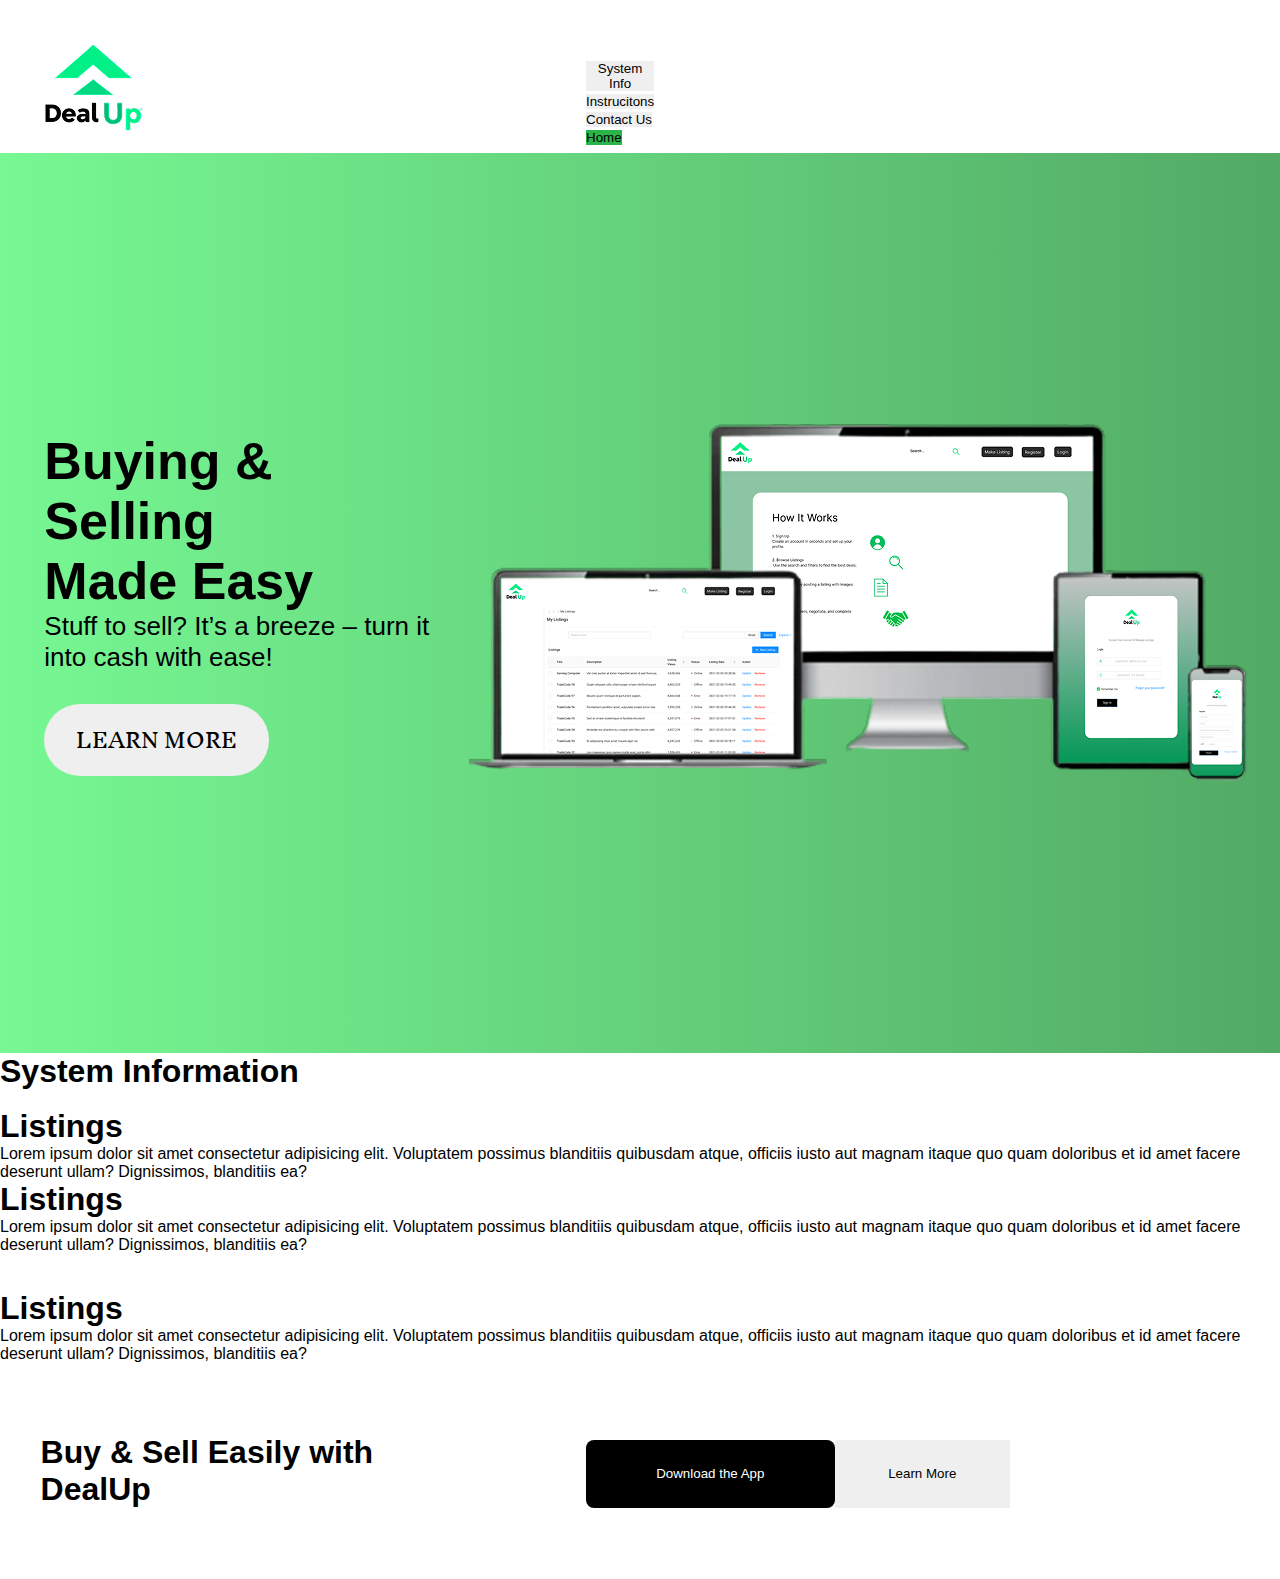
==== commit 883264ae: "TE" ====
--- a/index.html
+++ b/index.html
@@ -21,7 +21,7 @@
             <nav>
               <div>
                 <div id="logo">
-                  <img src="src/image/Logo.png" alt="Logo" style="width: 100px;">
+                  <img src="src/image/Logo.png" alt="Logo">
                 </div>
               </div>
               <div id="NavButtons">
@@ -31,9 +31,9 @@
                 <button id="home">Home</button>
               </div>
             </nav>
-            </div>
+            </div> 
           </header>
-        </div> <!-- Header end -->
+        </div> <!--  SDSDS Header end -->
       
         <div id="Hero">
 
--- a/src/main.css
+++ b/src/main.css
@@ -29,11 +29,21 @@
   align-items:flex-end;
   flex-direction: column;
   } 
+
   #logo{
+    align-items: center;
   grid-column-start: 1;
-  grid-column-end: 1;  
-  
-
+  grid-column-end: 1;
+    img{
+      width: 150;
+      height: 150;
+    }  
+    button{
+      width: 114;
+      height: 30;
+    }
+  
+    
   }
   #NavButtons{
     grid-column-start: 2;
@@ -609,6 +619,7 @@
 #b2{
 padding-top: 40px;
 
+
 }
 #downloadbutton{
 align-self: auto;
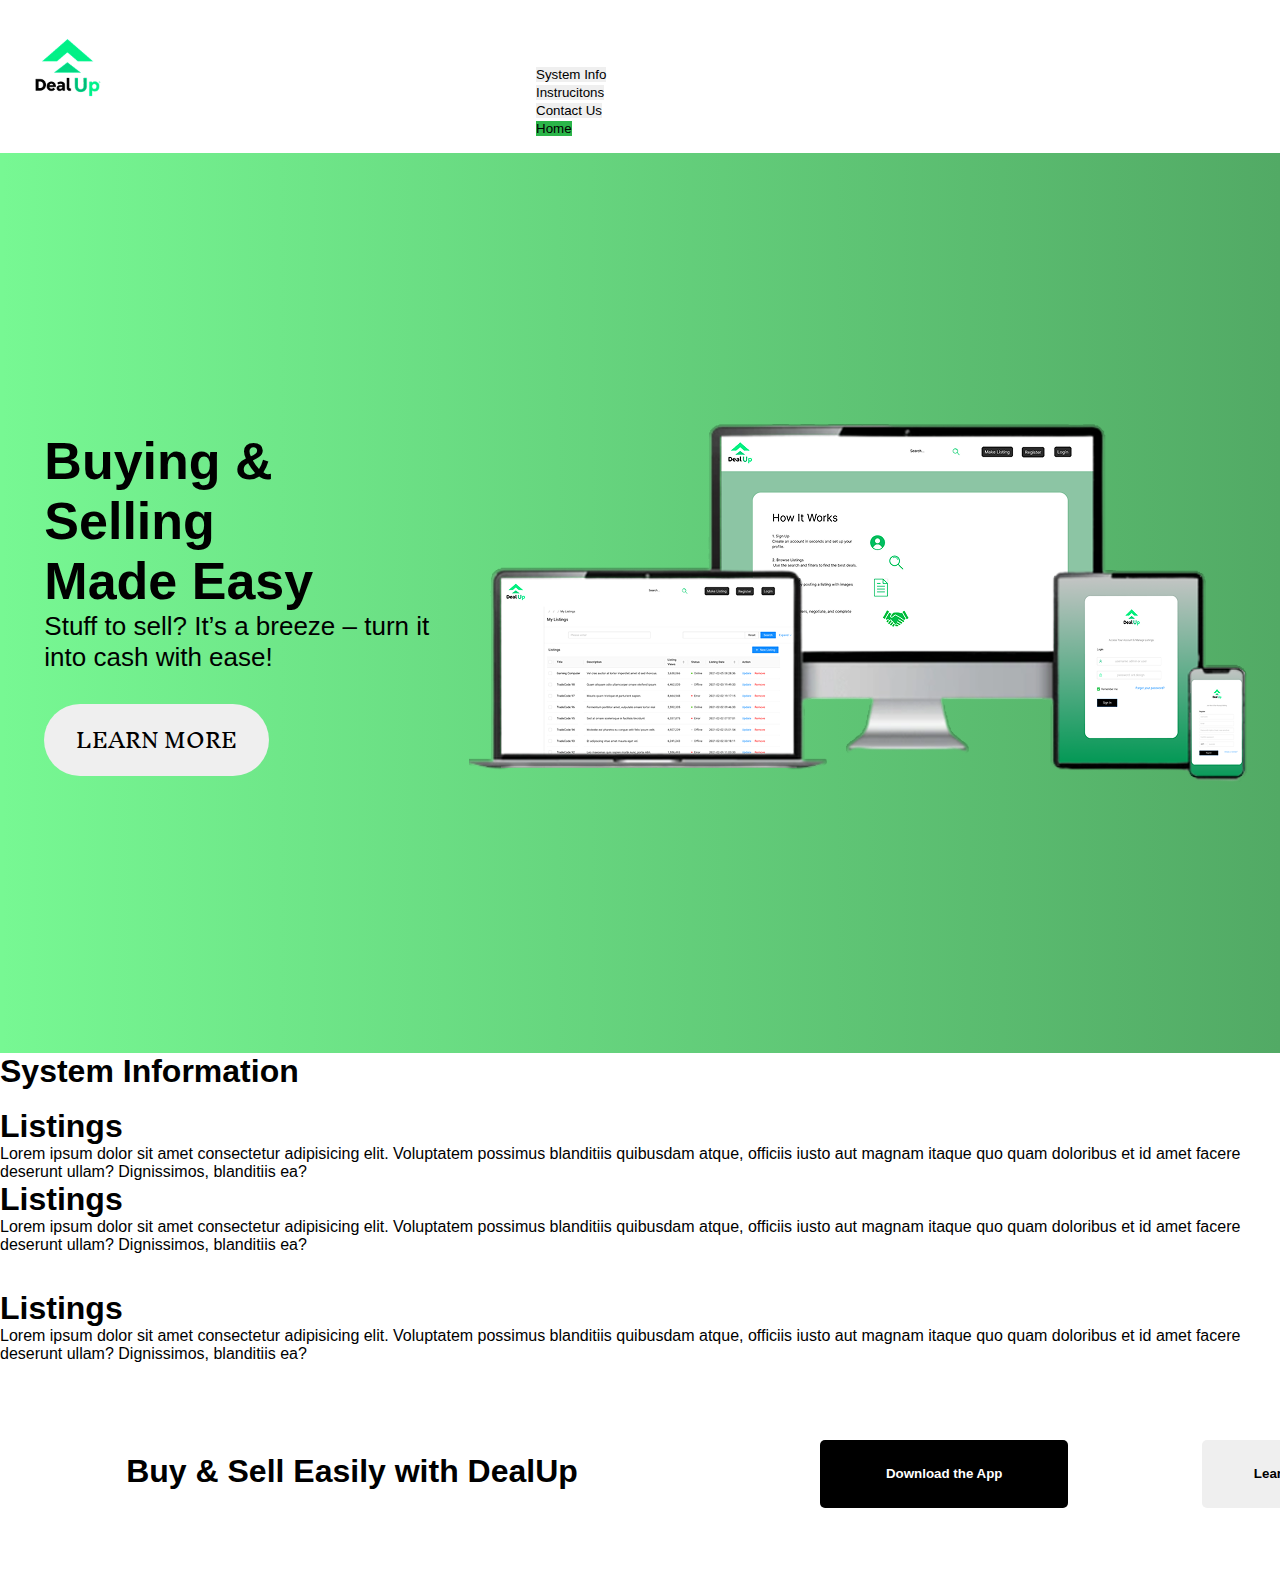
==== commit b6ce621e: "dovnload" ====
--- a/index.html
+++ b/index.html
@@ -21,7 +21,7 @@
             <nav>
               <div>
                 <div id="logo">
-                  <img src="src/image/Logo.png" alt="Logo">
+                  <img src="src/image/Logo.png" alt="Logo" style="width: 100px;">
                 </div>
               </div>
               <div id="NavButtons">
@@ -31,9 +31,9 @@
                 <button id="home">Home</button>
               </div>
             </nav>
-            </div> 
+            </div>
           </header>
-        </div> <!--  SDSDS Header end -->
+        </div> <!-- Header end -->
       
         <div id="Hero">
 
@@ -120,8 +120,8 @@
             
         <div id="download">
           <div id="text"><h1>Buy & Sell Easily with DealUp</h1></div>
-          <div id="b1" ><button id="downloadbutton">Download the App</button></div>
-          <div id="b2"><button id="learnbutton">Learn More</button></div>
+          <div id="b1" ><button id="downloadbutton"><b>Download the App</b></button></div>
+          <div id="b2"><button id="learnbutton"><b>Learn More</b></button></div>
               
         </div><!-- Download Section end  -->  
 
--- a/src/main.css
+++ b/src/main.css
@@ -29,21 +29,11 @@
   align-items:flex-end;
   flex-direction: column;
   } 
-
   #logo{
-    align-items: center;
   grid-column-start: 1;
-  grid-column-end: 1;
-    img{
-      width: 150;
-      height: 150;
-    }  
-    button{
-      width: 114;
-      height: 30;
-    }
-  
-    
+  grid-column-end: 1;  
+  
+
   }
   #NavButtons{
     grid-column-start: 2;
@@ -262,6 +252,7 @@
 }
 #download > div#text {
   grid-area: text;
+  width: 50vw;
 }
 div#text {
   display: flex;
@@ -274,10 +265,10 @@
 #download > div#b1 {
   grid-area: b1;
 }
-#download > div#b1 > #b11 {
+#download > div#b1 > #downloadbutton {
   grid-area: b1;
   display: flex;
-  justify-content: right; 
+  justify-content: center; 
   align-items: center;
   border: 0;
   border-radius: 5px;
@@ -285,6 +276,17 @@
 }
 #download > div#b2 {
   grid-area: b2;
+  padding-left: 30%;
+}
+#download > div#b2 > #learnbutton{
+  grid-area: b2;
+  display: flex;
+
+  justify-content: center; 
+  align-items: center;
+  border: 0;
+  border-radius: 5px;
+  padding: 3px;
 }
 
 
@@ -324,7 +326,7 @@
 }
 }
 
-
+/* ----------------------------------------------------------------------------------------------------------------------------------------------- */
 @media screen and (max-width: 480px) {
 html, body {
   margin: 0;
@@ -619,7 +621,6 @@
 #b2{
 padding-top: 40px;
 
-
 }
 #downloadbutton{
 align-self: auto;
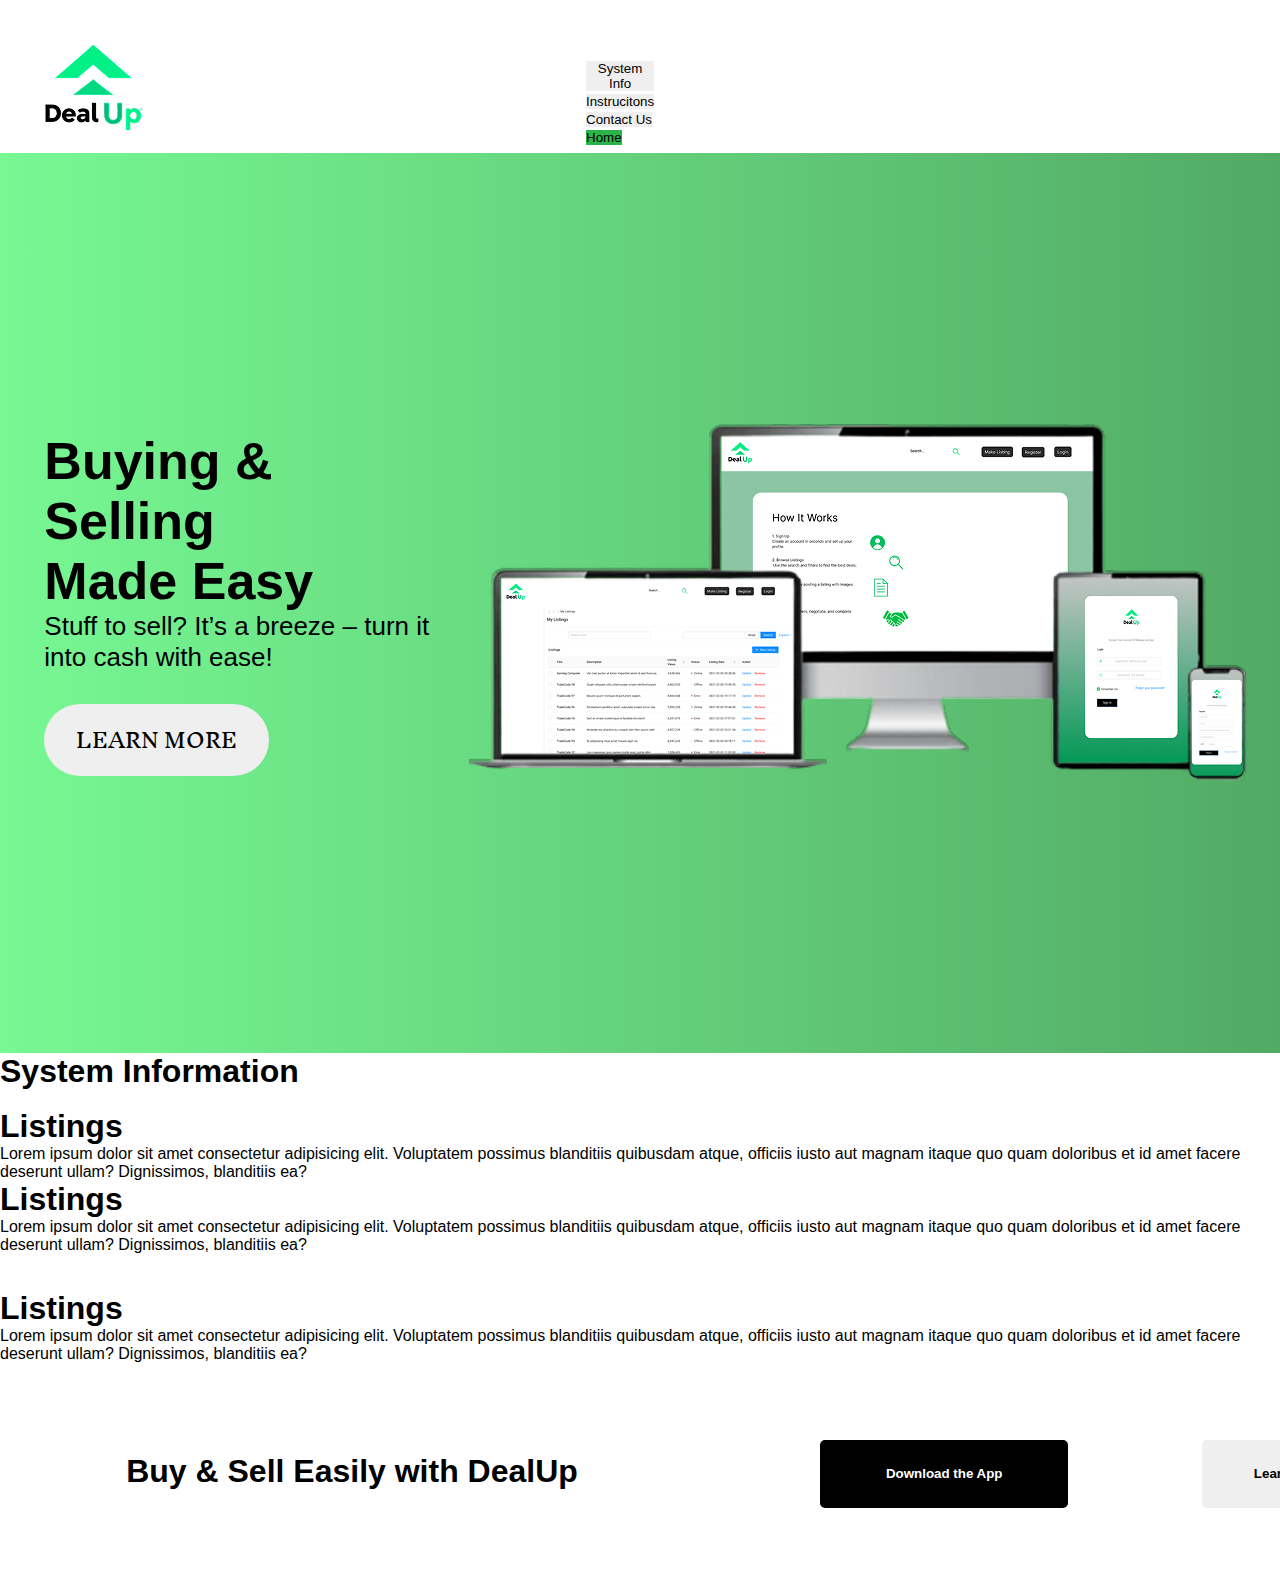
==== commit 3bda0154: "Merge branch 'main' of https://github.com/23DP3RPoga/DealUpWebPage" ====
--- a/index.html
+++ b/index.html
@@ -21,7 +21,7 @@
             <nav>
               <div>
                 <div id="logo">
-                  <img src="src/image/Logo.png" alt="Logo" style="width: 100px;">
+                  <img src="src/image/Logo.png" alt="Logo">
                 </div>
               </div>
               <div id="NavButtons">
@@ -31,9 +31,9 @@
                 <button id="home">Home</button>
               </div>
             </nav>
-            </div>
+            </div> 
           </header>
-        </div> <!-- Header end -->
+        </div> <!--  SDSDS Header end -->
       
         <div id="Hero">
 
--- a/src/main.css
+++ b/src/main.css
@@ -29,11 +29,21 @@
   align-items:flex-end;
   flex-direction: column;
   } 
+
   #logo{
+    align-items: center;
   grid-column-start: 1;
-  grid-column-end: 1;  
-  
-
+  grid-column-end: 1;
+    img{
+      width: 150;
+      height: 150;
+    }  
+    button{
+      width: 114;
+      height: 30;
+    }
+  
+    
   }
   #NavButtons{
     grid-column-start: 2;
@@ -621,6 +631,7 @@
 #b2{
 padding-top: 40px;
 
+
 }
 #downloadbutton{
 align-self: auto;
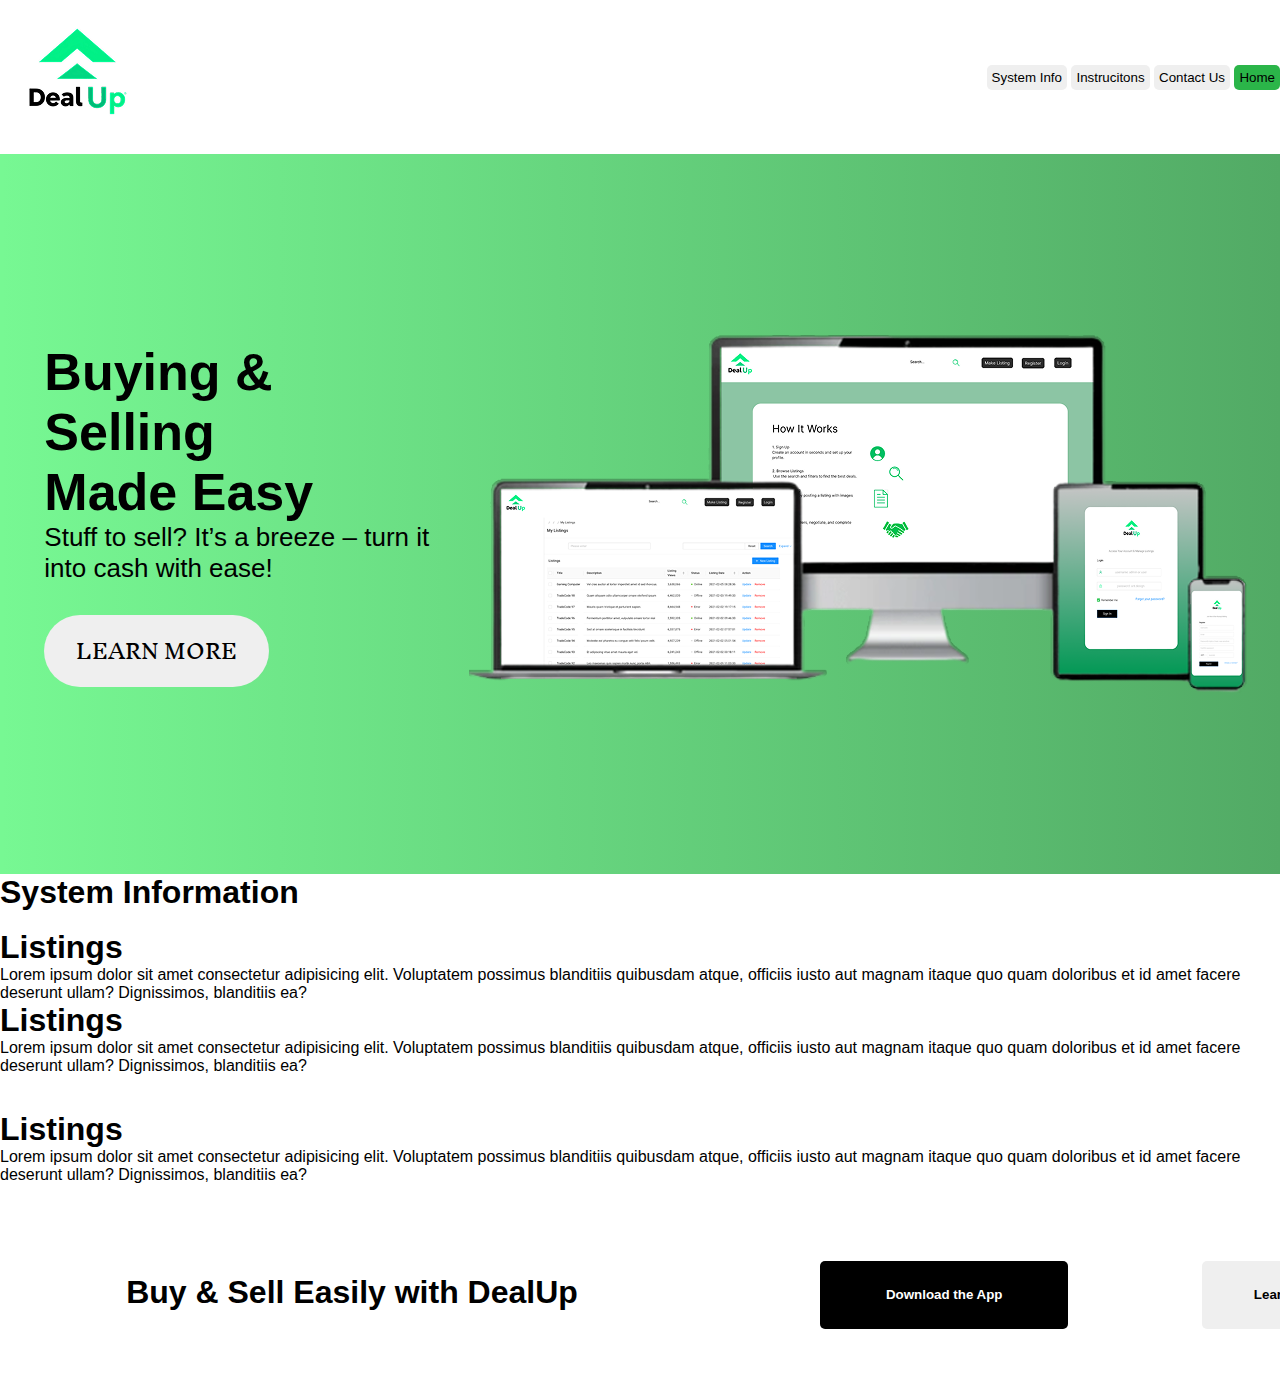
==== commit f440cefe: "Co-authored-by: Ralfs Rodrigo Poga  <23DP3RPoga@users.noreply.github.com> header + nav" ====
--- a/index.html
+++ b/index.html
@@ -15,25 +15,19 @@
 
     <body >
       <div class="body">
-        <div class="header">
-          <header>
-            <div>
-            <nav>
-              <div>
-                <div id="logo">
-                  <img src="src/image/Logo.png" alt="Logo">
-                </div>
-              </div>
-              <div id="NavButtons">
-                <button >System Info</button>
-                <button>Instrucitons</button>
-                <button>Contact Us</button>
-                <button id="home">Home</button>
-              </div>
-            </nav>
-            </div> 
-          </header>
-        </div> <!--  SDSDS Header end -->
+        <!-- <div class="header"> -->
+        <header>
+          <div id="logo">
+            <img src="src/image/Logo.png" alt="Logo">
+          </div>
+          <div id="NavButtons">
+            <button >System Info</button>
+            <button>Instrucitons</button>
+            <button>Contact Us</button>
+            <button id="home">Home</button>
+          </div>
+        </header>
+        <!-- </div>  SDSDS Header end -->
       
         <div id="Hero">
 
--- a/src/main.css
+++ b/src/main.css
@@ -2,6 +2,13 @@
   margin: 0;
   padding: 0;
   box-sizing: border-box;
+}
+
+header {
+  display: flex;
+  justify-content: space-between;
+  width: 100%;
+  align-items: center;
 }
 
 @media screen and (min-width: 800px) { /*The following CSS runs only for displays with a width (in pixels) of more than 800px*/
@@ -21,62 +28,51 @@
   }
 
   .header {
-    height: 17vh;
+    height: 18vh;
     display: grid;
-    grid-template-columns: repeat(2,1fr);
     grid-row: 1;
-      justify-content: center;
-  align-items:flex-end;
-  flex-direction: column;
+    justify-content: center;
+    align-items: center;
   } 
 
   #logo{
     align-items: center;
-  grid-column-start: 1;
-  grid-column-end: 1;
+    grid-column-start: 1;
+    grid-column-end: 1;
     img{
-      width: 150;
-      height: 150;
+      width: 150px;
+      height: 150px;
     }  
+  }
+
+  #NavButtons{
+    /* column-width: 200vh; */
+    /* padding-left: 44vh;  */
+    /* white-space: nowrap;  */
     button{
-      width: 114;
-      height: 30;
+      border: none;
+      padding: 5px;
+      border-radius: 5px;
     }
-  
-    
-  }
-  #NavButtons{
-    grid-column-start: 2;
-    grid-column-end: 2;
-    column-width: 200vh;
-    padding-left: 44vh; 
-    padding-top: 5vh; 
-  }
+    #home{
+      background-color: #2BB549;
+    }
+  }
+
   nav {
     display: flex;
     justify-content: center;
     padding: 1rem;
     gap: 1.5rem;
-    button{
-      padding-top: ;
-      border: none;
-    }
-  }
-
-  #home{
-    background-color: #2BB549;
-  }
-
-
-
+  }
 
 
   #Hero {
-    height: 100vh;
+    height: 80vh;
     grid-row: 2;
     display: grid;
-    padding-top: 100px;
-    padding-bottom: 100px;
+    padding-top: 80px;
+    padding-bottom: 80px;
     grid-template-areas:
     "header img";
     gap: 5px;
@@ -353,18 +349,24 @@
   grid-template-rows: repeat(8, 1fr);
 }
 
-.header {
-
-  display: grid;
+header {
+  display: flex;
+  justify-content: space-between;
+  width: 100%;
+  /* display: grid;
   grid-template-columns: repeat(2,1fr);
   grid-row: 1;
     justify-content: center;
   align-items:flex-end;
-  flex-direction: column;
+  flex-direction: column; */
   } 
 #logo{
 grid-column-start: 1;
-grid-column-end: 1;  
+grid-column-end: 1;
+img{
+  width: 100px;
+  height: 100px;
+}  
 
 
 }
@@ -409,7 +411,7 @@
 
 #HeroIMG{
 img{
-  width: 300px;
+  width: 280px;
   background-color: ;
 }
 }
@@ -582,12 +584,17 @@
 height: ;
 }
 #download{
+align-items: center;
 grid-row: 7;
 grid-template-areas: 
 "text b1 b2";
 display: grid;
 background-color: #ffffff;
-height: ;
+height:200px ;
+button{
+  white-space: nowrap;
+
+}
 
 }
 #download > div#text {
@@ -629,6 +636,7 @@
 
 }
 #b2{
+padding-left: 10px;
 padding-top: 40px;
 
 
@@ -647,11 +655,20 @@
 color: #ffffff;
 }
 
-
+#text{
+  display: flex;
+  align-items: center;
+  align-content: center;
+  padding-left: 10px;
+  h1{
+    font-size: 30px;
+  }
+}
 #learnbutton{
 height: 5.6svb;;
-width: ;
+padding:  ;
 border: none;
-}
-}
-
+border-radius: 8px;
+}
+}
+
